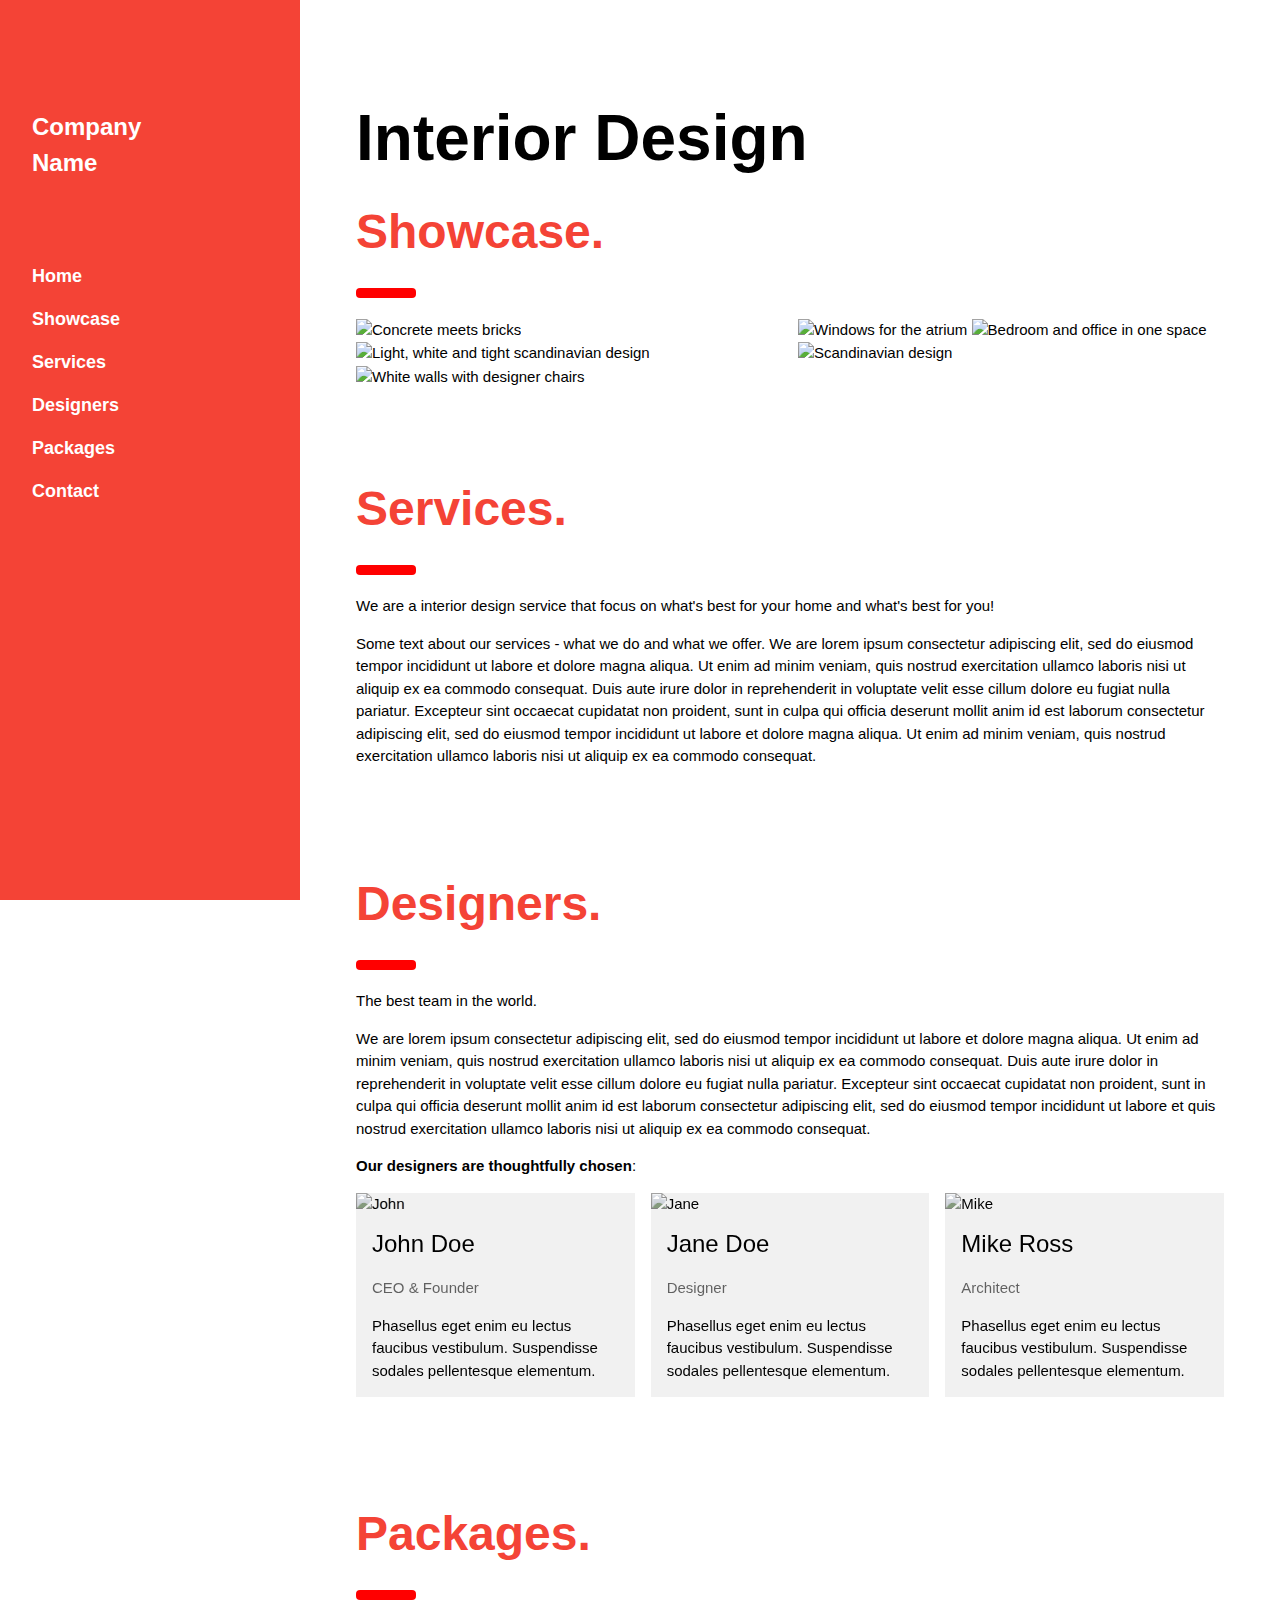
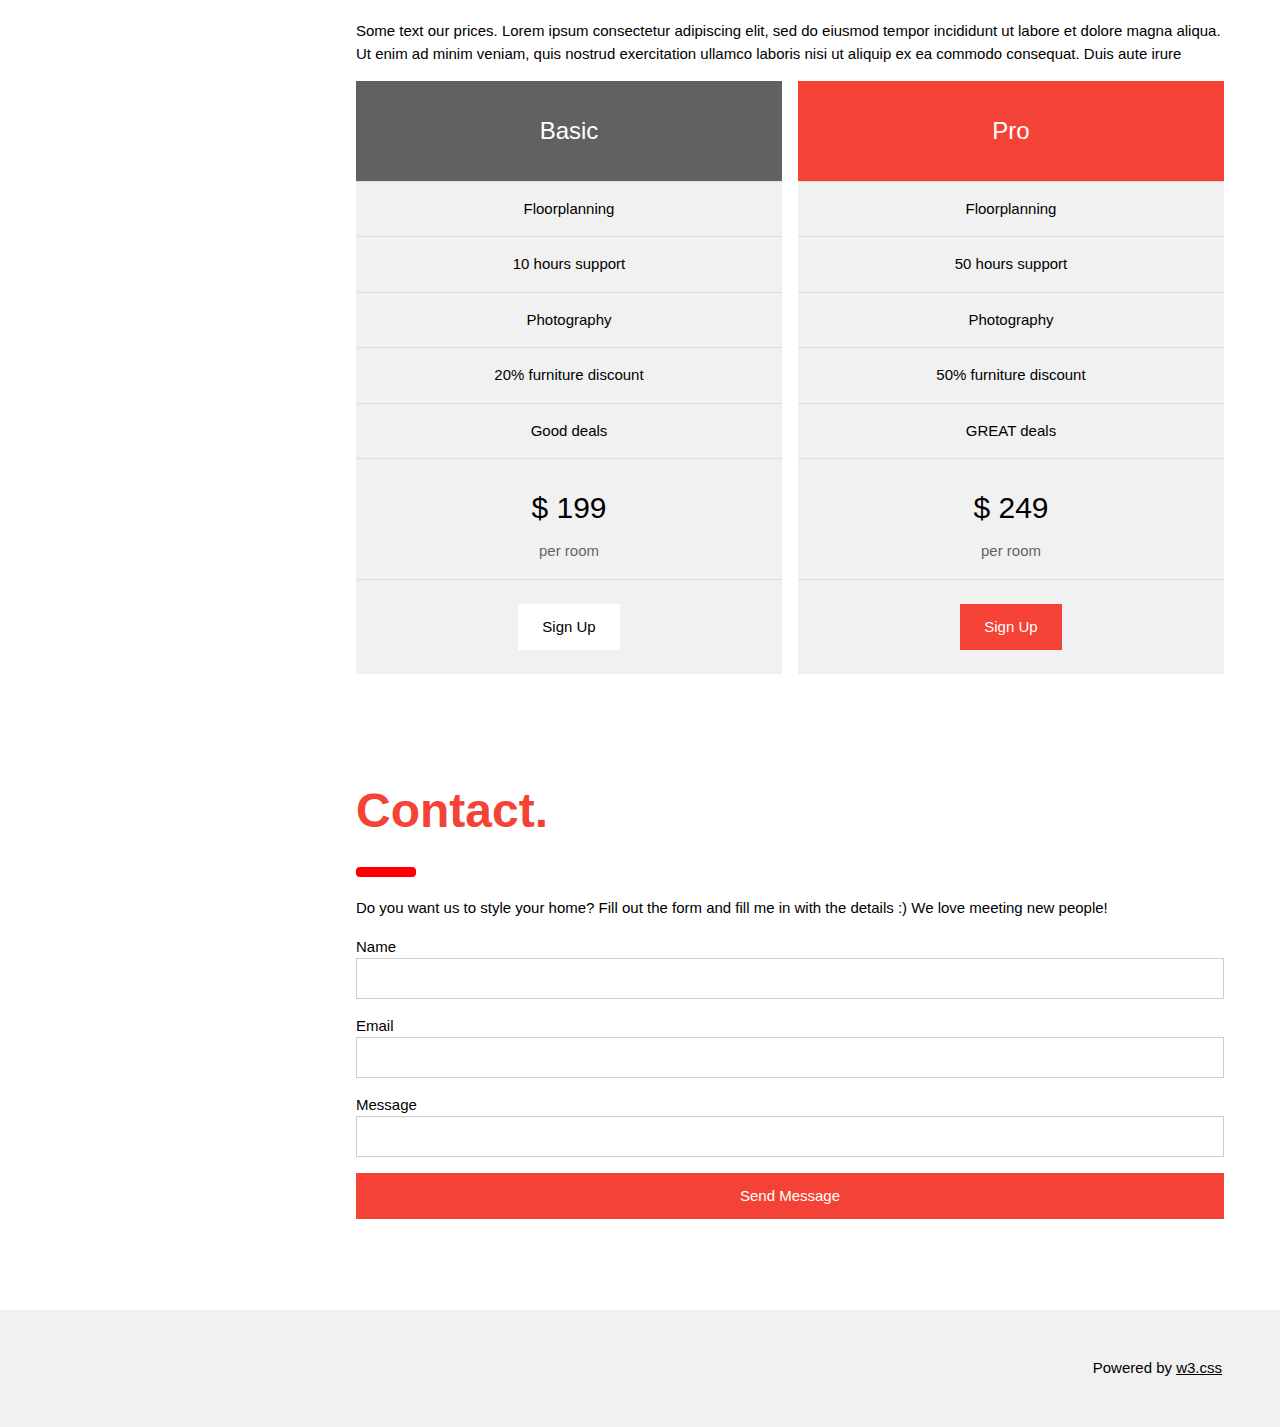
==== public_html/index.html @ fc944c45 "including images" ====
<!DOCTYPE html>
<html>
<title>W3.CSS Template</title>
<meta charset="UTF-8">
<meta name="viewport" content="width=device-width, initial-scale=1">
<link rel="stylesheet" href="https://www.w3schools.com/w3css/4/w3.css">
<link rel="stylesheet" href="https://fonts.googleapis.com/css?family=Poppins">
<link rel="stylesheet" href="styles/style.css">
<body>

<!-- Sidebar/menu -->
<nav class="w3-sidebar w3-red w3-collapse w3-top w3-large w3-padding" style="z-index:3;width:300px;font-weight:bold;" id="mySidebar"><br>
  <a href="javascript:void(0)" onclick="w3_close()" class="w3-button w3-hide-large w3-display-topleft" style="width:100%;font-size:22px">Close Menu</a>
  <div class="w3-container">
    <h3 class="w3-padding-64"><b>Company<br>Name</b></h3>
  </div>
  <div class="w3-bar-block">
    <a href="#" onclick="w3_close()" class="w3-bar-item w3-button w3-hover-white">Home</a> 
    <a href="#showcase" onclick="w3_close()" class="w3-bar-item w3-button w3-hover-white">Showcase</a> 
    <a href="#services" onclick="w3_close()" class="w3-bar-item w3-button w3-hover-white">Services</a> 
    <a href="#designers" onclick="w3_close()" class="w3-bar-item w3-button w3-hover-white">Designers</a> 
    <a href="#packages" onclick="w3_close()" class="w3-bar-item w3-button w3-hover-white">Packages</a> 
    <a href="#contact" onclick="w3_close()" class="w3-bar-item w3-button w3-hover-white">Contact</a>
  </div>
</nav>

<!-- Top menu on small screens -->
<header class="w3-container w3-top w3-hide-large w3-red w3-xlarge w3-padding">
  <a href="javascript:void(0)" class="w3-button w3-red w3-margin-right" onclick="w3_open()">☰</a>
  <span>Company Name</span>
</header>

<!-- Overlay effect when opening sidebar on small screens -->
<div class="w3-overlay w3-hide-large" onclick="w3_close()" style="cursor:pointer" title="close side menu" id="myOverlay"></div>

<!-- !PAGE CONTENT! -->
<div class="w3-main" style="margin-left:340px;margin-right:40px">

  <!-- Header -->
  <div class="w3-container" style="margin-top:80px" id="showcase">
    <h1 class="w3-jumbo"><b>Interior Design</b></h1>
    <h1 class="w3-xxxlarge w3-text-red"><b>Showcase.</b></h1>
    <hr style="width:50px;border:5px solid red" class="w3-round">
  </div>
  
  <!-- Photo grid (modal) -->
  <div class="w3-row-padding">
    <div class="w3-half">
      <img src="https://www.w3schools.com/w3images/kitchenconcrete.jpg" style="width:100%" onclick="onClick(this)" alt="Concrete meets bricks">
      <img src="https://www.w3schools.com/w3images/livingroom.jpg" style="width:100%" onclick="onClick(this)" alt="Light, white and tight scandinavian design">
      <img src="https://www.w3schools.com/w3images/diningroom.jpg" style="width:100%" onclick="onClick(this)" alt="White walls with designer chairs">
    </div>

    <div class="w3-half">
      <img src="https://www.w3schools.com/w3images/atrium.jpg" style="width:100%" onclick="onClick(this)" alt="Windows for the atrium">
      <img src="https://www.w3schools.com/w3images/bedroom.jpg" style="width:100%" onclick="onClick(this)" alt="Bedroom and office in one space">
      <img src="https://www.w3schools.com/w3images/livingroom2.jpg" style="width:100%" onclick="onClick(this)" alt="Scandinavian design">
    </div>
  </div>

  <!-- Modal for full size images on click-->
  <div id="modal01" class="w3-modal w3-black" style="padding-top:0" onclick="this.style.display='none'">
    <span class="w3-button w3-black w3-xxlarge w3-display-topright">×</span>
    <div class="w3-modal-content w3-animate-zoom w3-center w3-transparent w3-padding-64">
      <img id="img01" class="w3-image">
      <p id="caption"></p>
    </div>
  </div>

  <!-- Services -->
  <div class="w3-container" id="services" style="margin-top:75px">
    <h1 class="w3-xxxlarge w3-text-red"><b>Services.</b></h1>
    <hr style="width:50px;border:5px solid red" class="w3-round">
    <p>We are a interior design service that focus on what's best for your home and what's best for you!</p>
    <p>Some text about our services - what we do and what we offer. We are lorem ipsum consectetur adipiscing elit, sed do eiusmod tempor incididunt ut labore et dolore magna aliqua. Ut enim ad minim veniam, quis nostrud exercitation ullamco laboris nisi ut aliquip ex ea commodo consequat. Duis aute irure
    dolor in reprehenderit in voluptate velit esse cillum dolore eu fugiat nulla pariatur. Excepteur sint occaecat cupidatat non proident, sunt in culpa qui officia deserunt mollit anim id est laborum consectetur adipiscing elit, sed do eiusmod tempor
    incididunt ut labore et dolore magna aliqua. Ut enim ad minim veniam, quis nostrud exercitation ullamco laboris nisi ut aliquip ex ea commodo consequat.
    </p>
  </div>
  
  <!-- Designers -->
  <div class="w3-container" id="designers" style="margin-top:75px">
    <h1 class="w3-xxxlarge w3-text-red"><b>Designers.</b></h1>
    <hr style="width:50px;border:5px solid red" class="w3-round">
    <p>The best team in the world.</p>
    <p>We are lorem ipsum consectetur adipiscing elit, sed do eiusmod tempor incididunt ut labore et dolore magna aliqua. Ut enim ad minim veniam, quis nostrud exercitation ullamco laboris nisi ut aliquip ex ea commodo consequat. Duis aute irure
    dolor in reprehenderit in voluptate velit esse cillum dolore eu fugiat nulla pariatur. Excepteur sint occaecat cupidatat non proident, sunt in culpa qui officia deserunt mollit anim id est laborum consectetur adipiscing elit, sed do eiusmod tempor
    incididunt ut labore et quis nostrud exercitation ullamco laboris nisi ut aliquip ex ea commodo consequat.
    </p>
    <p><b>Our designers are thoughtfully chosen</b>:</p>
  </div>

  <!-- The Team -->
  <div class="w3-row-padding w3-grayscale">
    <div class="w3-col m4 w3-margin-bottom">
      <div class="w3-light-grey">
        <img src="https://www.w3schools.com/w3images/team2.jpg" alt="John" style="width:100%">
        <div class="w3-container">
          <h3>John Doe</h3>
          <p class="w3-opacity">CEO & Founder</p>
          <p>Phasellus eget enim eu lectus faucibus vestibulum. Suspendisse sodales pellentesque elementum.</p>
        </div>
      </div>
    </div>
    <div class="w3-col m4 w3-margin-bottom">
      <div class="w3-light-grey">
        <img src="https://www.w3schools.com/w3images/team1.jpg" alt="Jane" style="width:100%">
        <div class="w3-container">
          <h3>Jane Doe</h3>
          <p class="w3-opacity">Designer</p>
          <p>Phasellus eget enim eu lectus faucibus vestibulum. Suspendisse sodales pellentesque elementum.</p>
        </div>
      </div>
    </div>
    <div class="w3-col m4 w3-margin-bottom">
      <div class="w3-light-grey">
        <img src="https://www.w3schools.com/w3images/team3.jpg" alt="Mike" style="width:100%">
        <div class="w3-container">
          <h3>Mike Ross</h3>
          <p class="w3-opacity">Architect</p>
          <p>Phasellus eget enim eu lectus faucibus vestibulum. Suspendisse sodales pellentesque elementum.</p>
        </div>
      </div>
    </div>
  </div>

  <!-- Packages / Pricing Tables -->
  <div class="w3-container" id="packages" style="margin-top:75px">
    <h1 class="w3-xxxlarge w3-text-red"><b>Packages.</b></h1>
    <hr style="width:50px;border:5px solid red" class="w3-round">
    <p>Some text our prices. Lorem ipsum consectetur adipiscing elit, sed do eiusmod tempor incididunt ut labore et dolore magna aliqua. Ut enim ad minim veniam, quis nostrud exercitation ullamco laboris nisi ut aliquip ex ea commodo consequat. Duis aute irure</p>
  </div>

  <div class="w3-row-padding">
    <div class="w3-half w3-margin-bottom">
      <ul class="w3-ul w3-light-grey w3-center">
        <li class="w3-dark-grey w3-xlarge w3-padding-32">Basic</li>
        <li class="w3-padding-16">Floorplanning</li>
        <li class="w3-padding-16">10 hours support</li>
        <li class="w3-padding-16">Photography</li>
        <li class="w3-padding-16">20% furniture discount</li>
        <li class="w3-padding-16">Good deals</li>
        <li class="w3-padding-16">
          <h2>$ 199</h2>
          <span class="w3-opacity">per room</span>
        </li>
        <li class="w3-light-grey w3-padding-24">
          <button class="w3-button w3-white w3-padding-large w3-hover-black">Sign Up</button>
        </li>
      </ul>
    </div>
        
    <div class="w3-half">
      <ul class="w3-ul w3-light-grey w3-center">
        <li class="w3-red w3-xlarge w3-padding-32">Pro</li>
        <li class="w3-padding-16">Floorplanning</li>
        <li class="w3-padding-16">50 hours support</li>
        <li class="w3-padding-16">Photography</li>
        <li class="w3-padding-16">50% furniture discount</li>
        <li class="w3-padding-16">GREAT deals</li>
        <li class="w3-padding-16">
          <h2>$ 249</h2>
          <span class="w3-opacity">per room</span>
        </li>
        <li class="w3-light-grey w3-padding-24">
          <button class="w3-button w3-red w3-padding-large w3-hover-black">Sign Up</button>
        </li>
      </ul>
    </div>
  </div>
  
  <!-- Contact -->
  <div class="w3-container" id="contact" style="margin-top:75px">
    <h1 class="w3-xxxlarge w3-text-red"><b>Contact.</b></h1>
    <hr style="width:50px;border:5px solid red" class="w3-round">
    <p>Do you want us to style your home? Fill out the form and fill me in with the details :) We love meeting new people!</p>
    <form action="/action_page.php" target="_blank">
      <div class="w3-section">
        <label>Name</label>
        <input class="w3-input w3-border" type="text" name="Name" required>
      </div>
      <div class="w3-section">
        <label>Email</label>
        <input class="w3-input w3-border" type="text" name="Email" required>
      </div>
      <div class="w3-section">
        <label>Message</label>
        <input class="w3-input w3-border" type="text" name="Message" required>
      </div>
      <button type="submit" class="w3-button w3-block w3-padding-large w3-red w3-margin-bottom">Send Message</button>
    </form>  
  </div>

<!-- End page content -->
</div>

<!-- W3.CSS Container -->
<div class="w3-light-grey w3-container w3-padding-32" style="margin-top:75px;padding-right:58px"><p class="w3-right">Powered by <a href="https://www.w3schools.com/w3css/default.asp" title="W3.CSS" target="_blank" class="w3-hover-opacity">w3.css</a></p></div>

<script src="scripts/main.js" type="javascript"/>

</body>
</html>
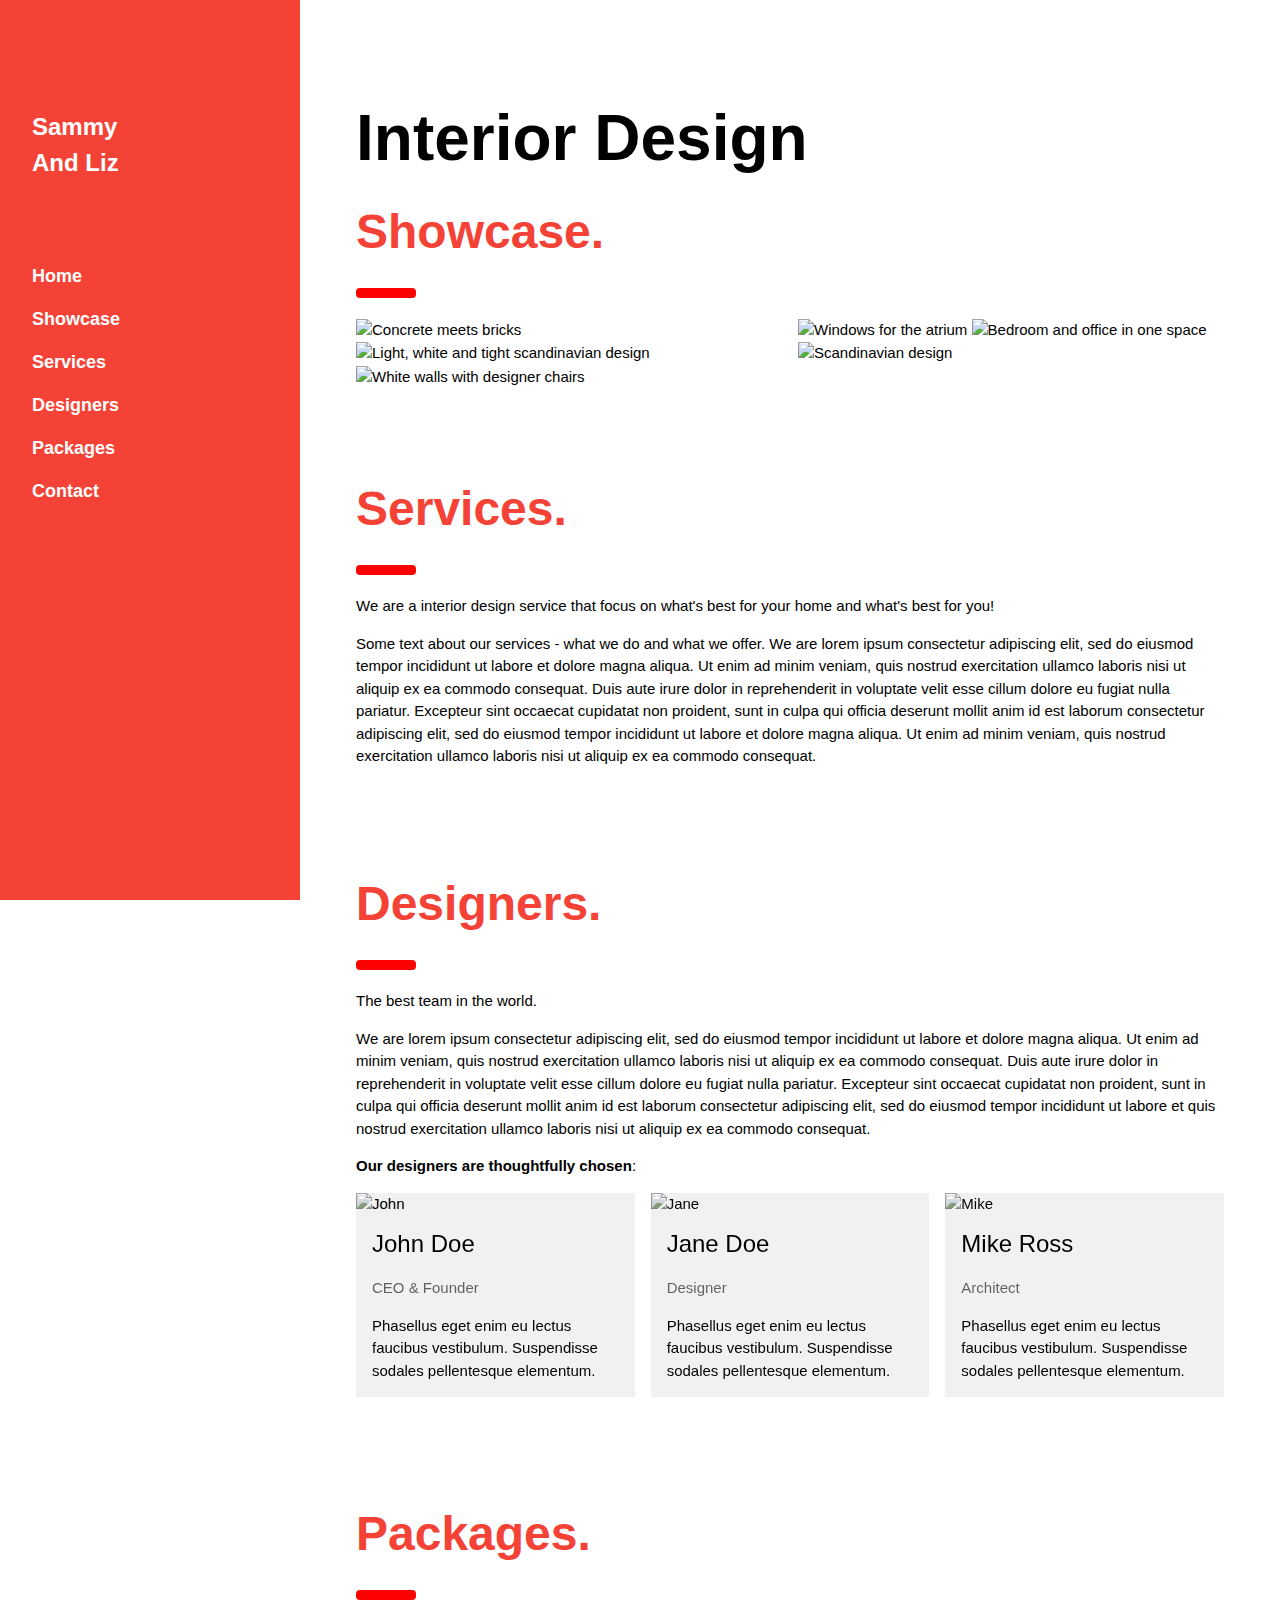
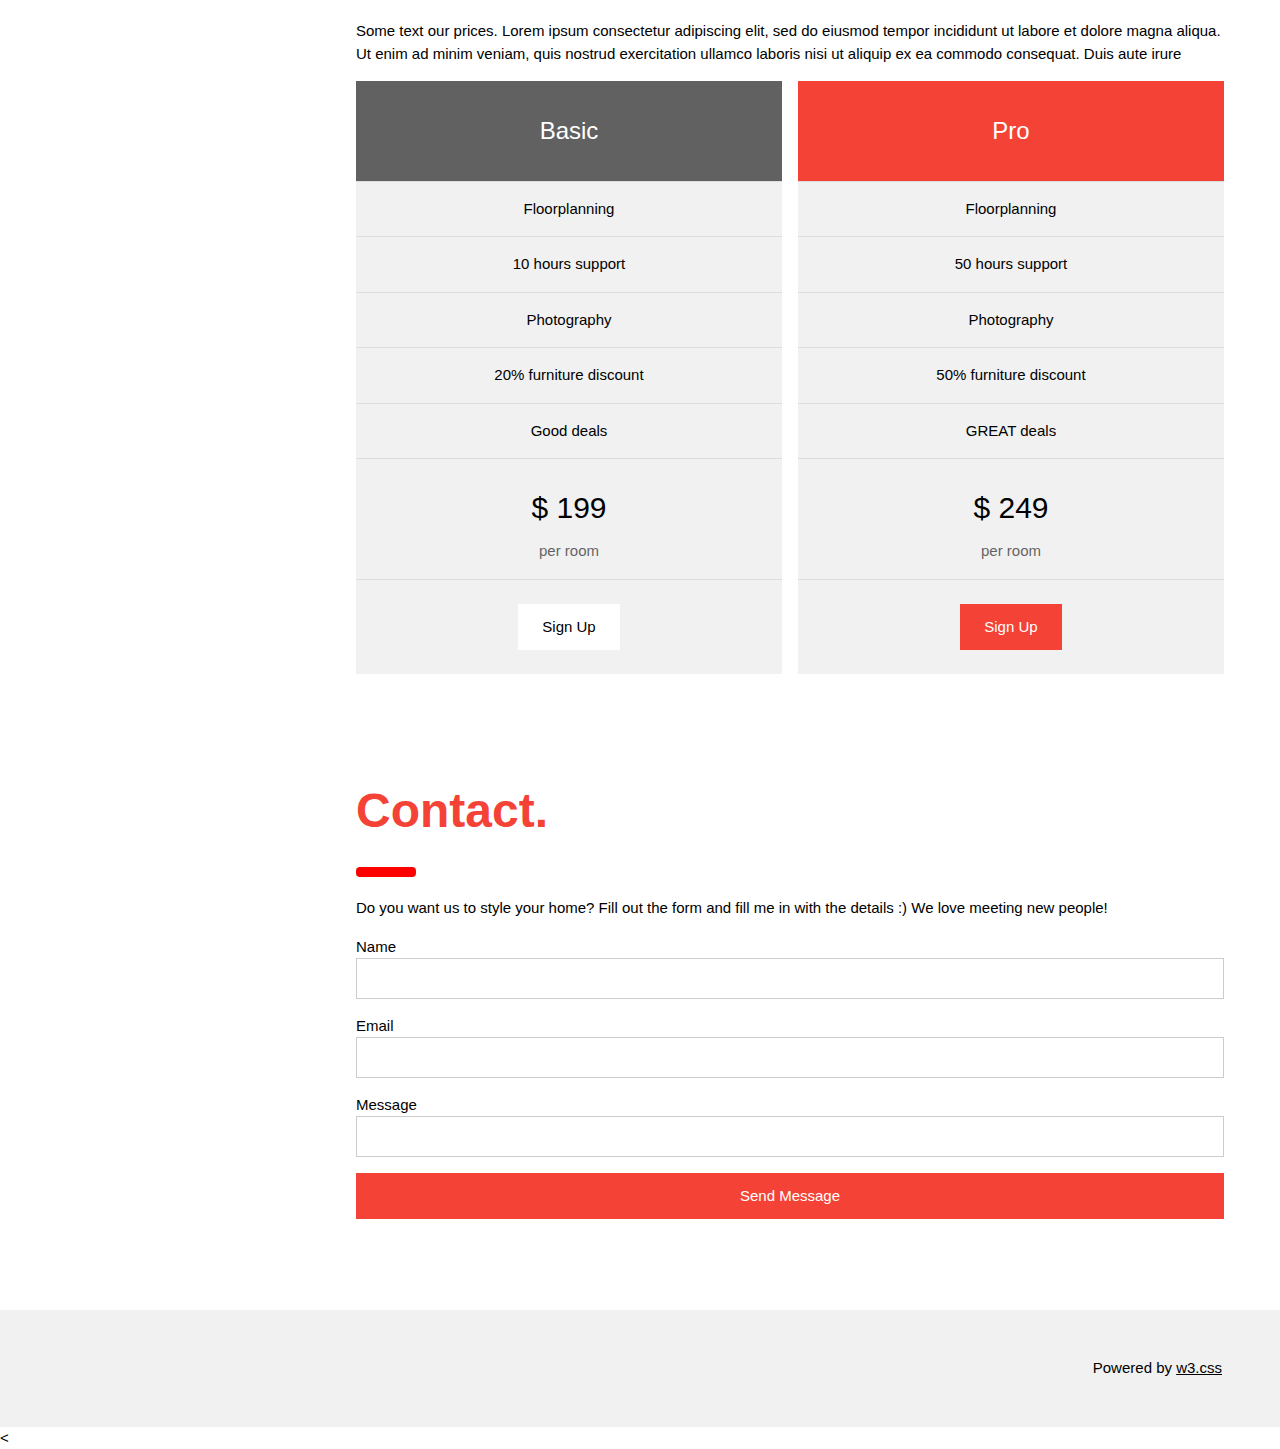
==== commit c281378a: "changed title to 'sammy and liz's website" ====
--- a/public_html/index.html
+++ b/public_html/index.html
@@ -12,7 +12,7 @@
 <nav class="w3-sidebar w3-red w3-collapse w3-top w3-large w3-padding" style="z-index:3;width:300px;font-weight:bold;" id="mySidebar"><br>
   <a href="javascript:void(0)" onclick="w3_close()" class="w3-button w3-hide-large w3-display-topleft" style="width:100%;font-size:22px">Close Menu</a>
   <div class="w3-container">
-    <h3 class="w3-padding-64"><b>Company<br>Name</b></h3>
+    <h3 class="w3-padding-64"><b>Sammy<br>And Liz</b></h3>
   </div>
   <div class="w3-bar-block">
     <a href="#" onclick="w3_close()" class="w3-bar-item w3-button w3-hover-white">Home</a> 
@@ -197,7 +197,7 @@
 <!-- W3.CSS Container -->
 <div class="w3-light-grey w3-container w3-padding-32" style="margin-top:75px;padding-right:58px"><p class="w3-right">Powered by <a href="https://www.w3schools.com/w3css/default.asp" title="W3.CSS" target="_blank" class="w3-hover-opacity">w3.css</a></p></div>
 
-<script src="scripts/main.js" type="javascript"/>
+<<script src="scripts/main.js"></script>
 
 </body>
 </html>
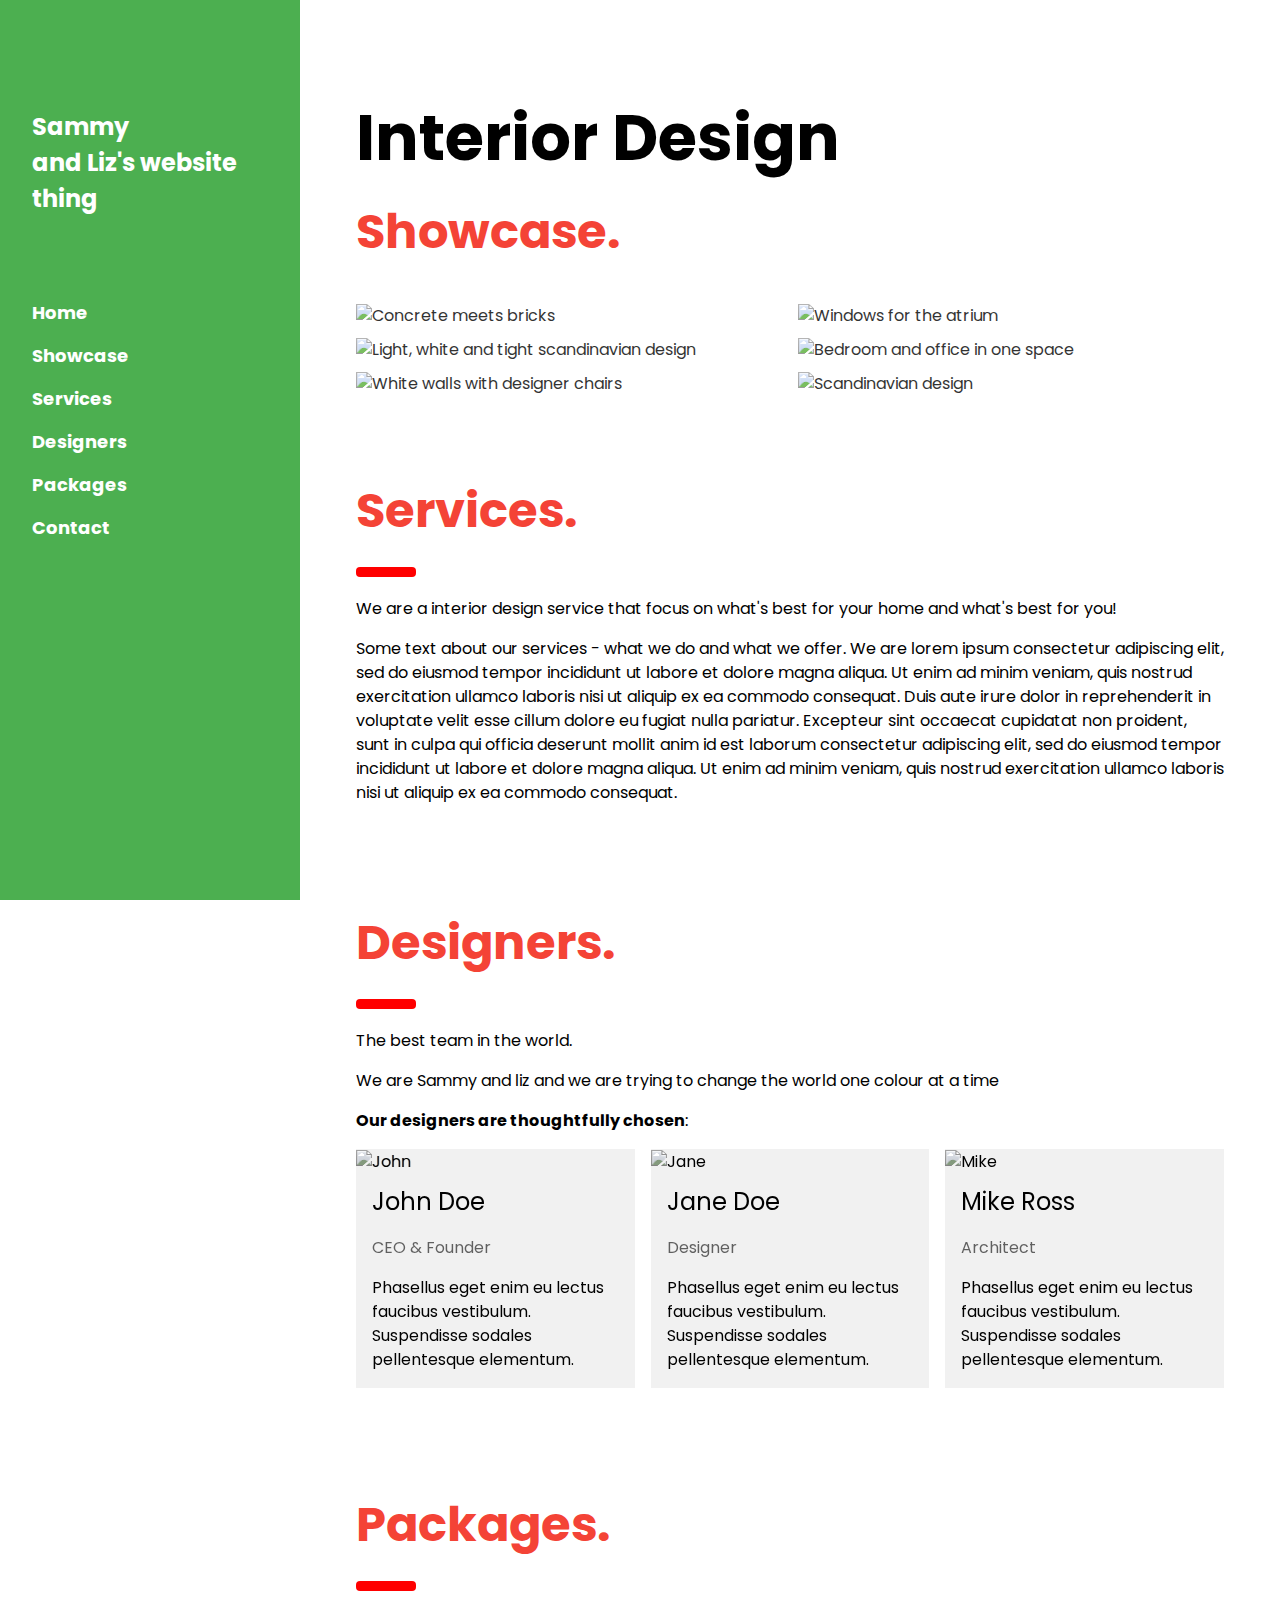
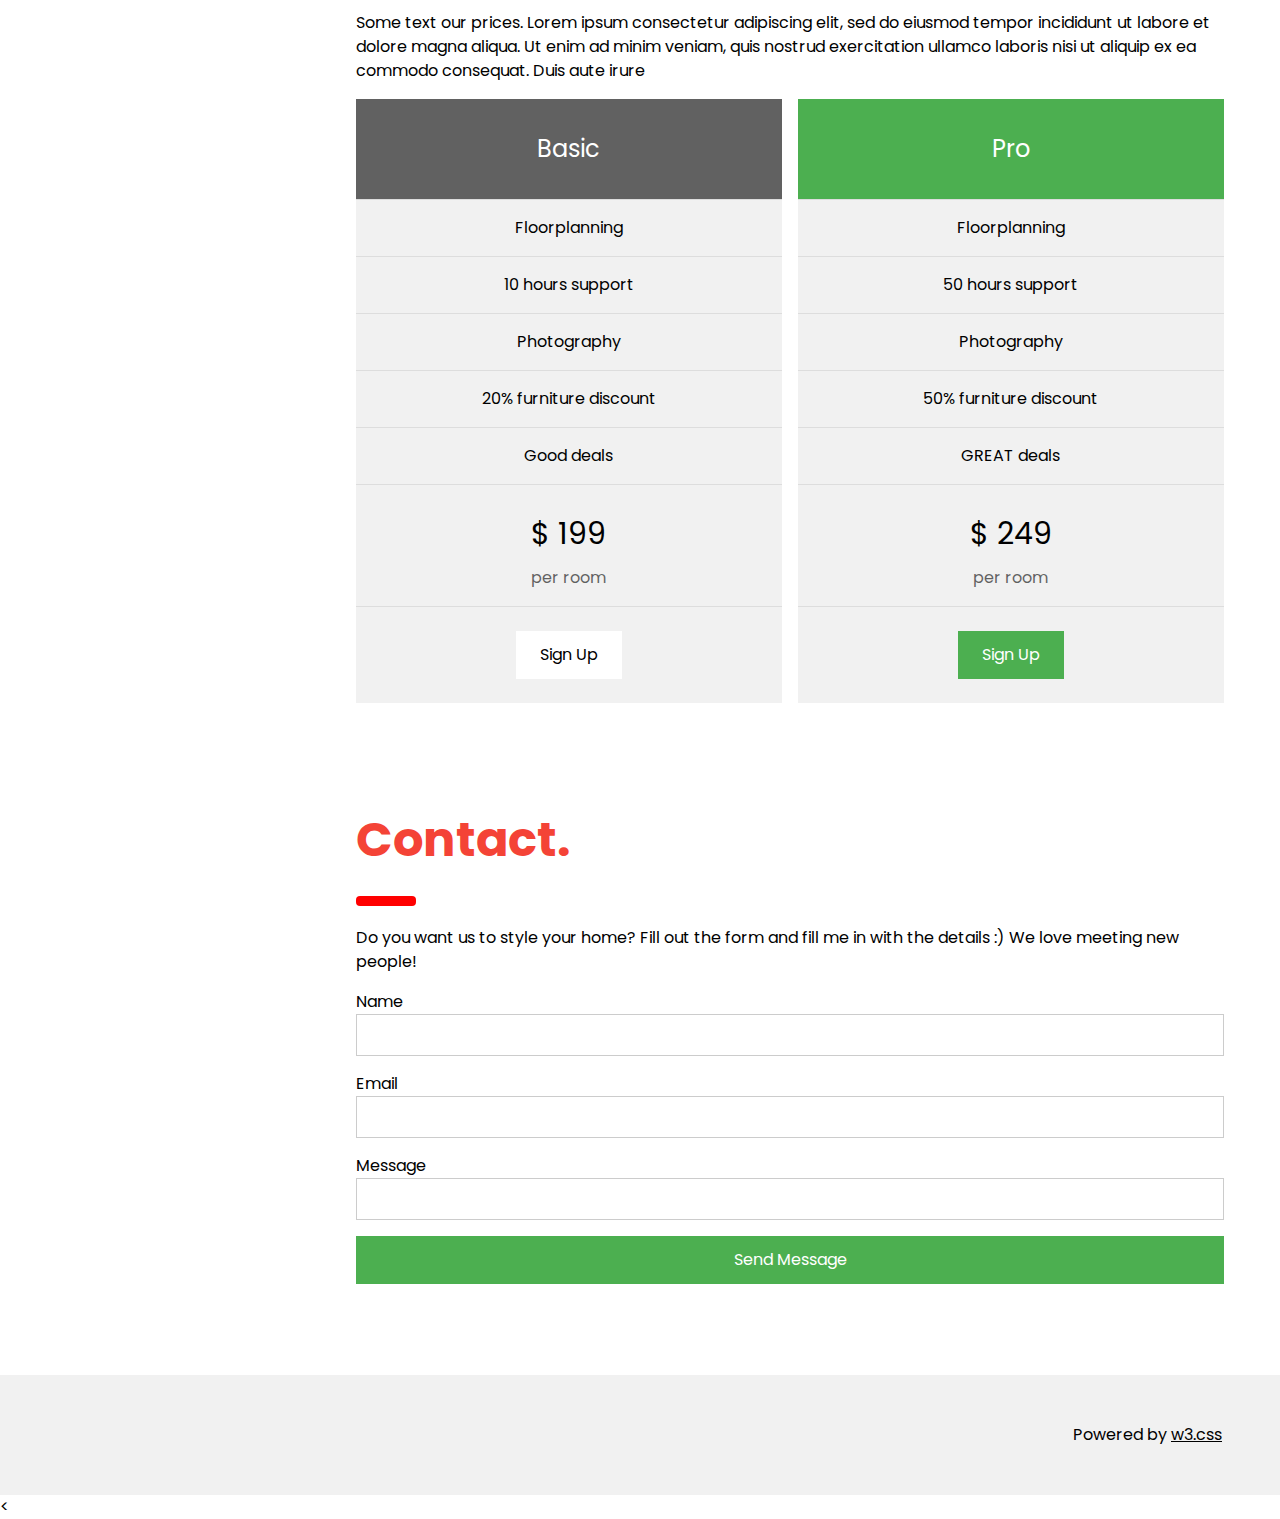
==== commit 0dda7f76: "try one more time" ====
--- a/public_html/index.html
+++ b/public_html/index.html
@@ -9,10 +9,10 @@
 <body>
 
 <!-- Sidebar/menu -->
-<nav class="w3-sidebar w3-red w3-collapse w3-top w3-large w3-padding" style="z-index:3;width:300px;font-weight:bold;" id="mySidebar"><br>
+<nav class="w3-sidebar w3-green w3-collapse w3-top w3-large w3-padding" style="z-index:3;width:300px;font-weight:bold;" id="mySidebar"><br>
   <a href="javascript:void(0)" onclick="w3_close()" class="w3-button w3-hide-large w3-display-topleft" style="width:100%;font-size:22px">Close Menu</a>
   <div class="w3-container">
-    <h3 class="w3-padding-64"><b>Sammy<br>And Liz</b></h3>
+    <h3 class="w3-padding-64"><b>Sammy<br>and Liz's website thing</b></h3>
   </div>
   <div class="w3-bar-block">
     <a href="#" onclick="w3_close()" class="w3-bar-item w3-button w3-hover-white">Home</a> 
@@ -25,9 +25,9 @@
 </nav>
 
 <!-- Top menu on small screens -->
-<header class="w3-container w3-top w3-hide-large w3-red w3-xlarge w3-padding">
-  <a href="javascript:void(0)" class="w3-button w3-red w3-margin-right" onclick="w3_open()">☰</a>
-  <span>Company Name</span>
+<header class="w3-container w3-top w3-hide-large w3-green w3-xlarge w3-padding">
+  <a href="javascript:void(0)" class="w3-button w3-green w3-margin-right" onclick="w3_open()">☰</a>
+  <span>Sammy and Liz's Website thing</span>
 </header>
 
 <!-- Overlay effect when opening sidebar on small screens -->
@@ -40,7 +40,7 @@
   <div class="w3-container" style="margin-top:80px" id="showcase">
     <h1 class="w3-jumbo"><b>Interior Design</b></h1>
     <h1 class="w3-xxxlarge w3-text-red"><b>Showcase.</b></h1>
-    <hr style="width:50px;border:5px solid red" class="w3-round">
+    <hr style="width:50px;border:5px" class="w3-round">
   </div>
   
   <!-- Photo grid (modal) -->
@@ -83,9 +83,7 @@
     <h1 class="w3-xxxlarge w3-text-red"><b>Designers.</b></h1>
     <hr style="width:50px;border:5px solid red" class="w3-round">
     <p>The best team in the world.</p>
-    <p>We are lorem ipsum consectetur adipiscing elit, sed do eiusmod tempor incididunt ut labore et dolore magna aliqua. Ut enim ad minim veniam, quis nostrud exercitation ullamco laboris nisi ut aliquip ex ea commodo consequat. Duis aute irure
-    dolor in reprehenderit in voluptate velit esse cillum dolore eu fugiat nulla pariatur. Excepteur sint occaecat cupidatat non proident, sunt in culpa qui officia deserunt mollit anim id est laborum consectetur adipiscing elit, sed do eiusmod tempor
-    incididunt ut labore et quis nostrud exercitation ullamco laboris nisi ut aliquip ex ea commodo consequat.
+    <p>We are Sammy and liz and we are trying to change the world one colour at a time
     </p>
     <p><b>Our designers are thoughtfully chosen</b>:</p>
   </div>
@@ -152,7 +150,7 @@
         
     <div class="w3-half">
       <ul class="w3-ul w3-light-grey w3-center">
-        <li class="w3-red w3-xlarge w3-padding-32">Pro</li>
+        <li class="w3-green w3-xlarge w3-padding-32">Pro</li>
         <li class="w3-padding-16">Floorplanning</li>
         <li class="w3-padding-16">50 hours support</li>
         <li class="w3-padding-16">Photography</li>
@@ -163,7 +161,7 @@
           <span class="w3-opacity">per room</span>
         </li>
         <li class="w3-light-grey w3-padding-24">
-          <button class="w3-button w3-red w3-padding-large w3-hover-black">Sign Up</button>
+          <button class="w3-button w3-green w3-padding-large w3-hover-black">Sign Up</button>
         </li>
       </ul>
     </div>
@@ -187,7 +185,7 @@
         <label>Message</label>
         <input class="w3-input w3-border" type="text" name="Message" required>
       </div>
-      <button type="submit" class="w3-button w3-block w3-padding-large w3-red w3-margin-bottom">Send Message</button>
+      <button type="submit" class="w3-button w3-block w3-padding-large w3-green w3-margin-bottom">Send Message</button>
     </form>  
   </div>
 
--- a/public_html/styles/style.css
+++ b/public_html/styles/style.css
@@ -0,0 +1,25 @@
+body,h1,h2,h3,h4,h5 
+{
+    font-family: "Poppins", sans-serif;
+}
+
+body 
+{
+    font-size:16px;
+}
+
+.w3-half img
+{
+    margin-bottom:-6px;
+    margin-top:16px;
+    opacity:0.8;
+    cursor:pointer;
+}
+
+.w3-half img:hover
+{
+    opacity:1;
+}
+.w3-green{
+background-color:#166f32;
+}
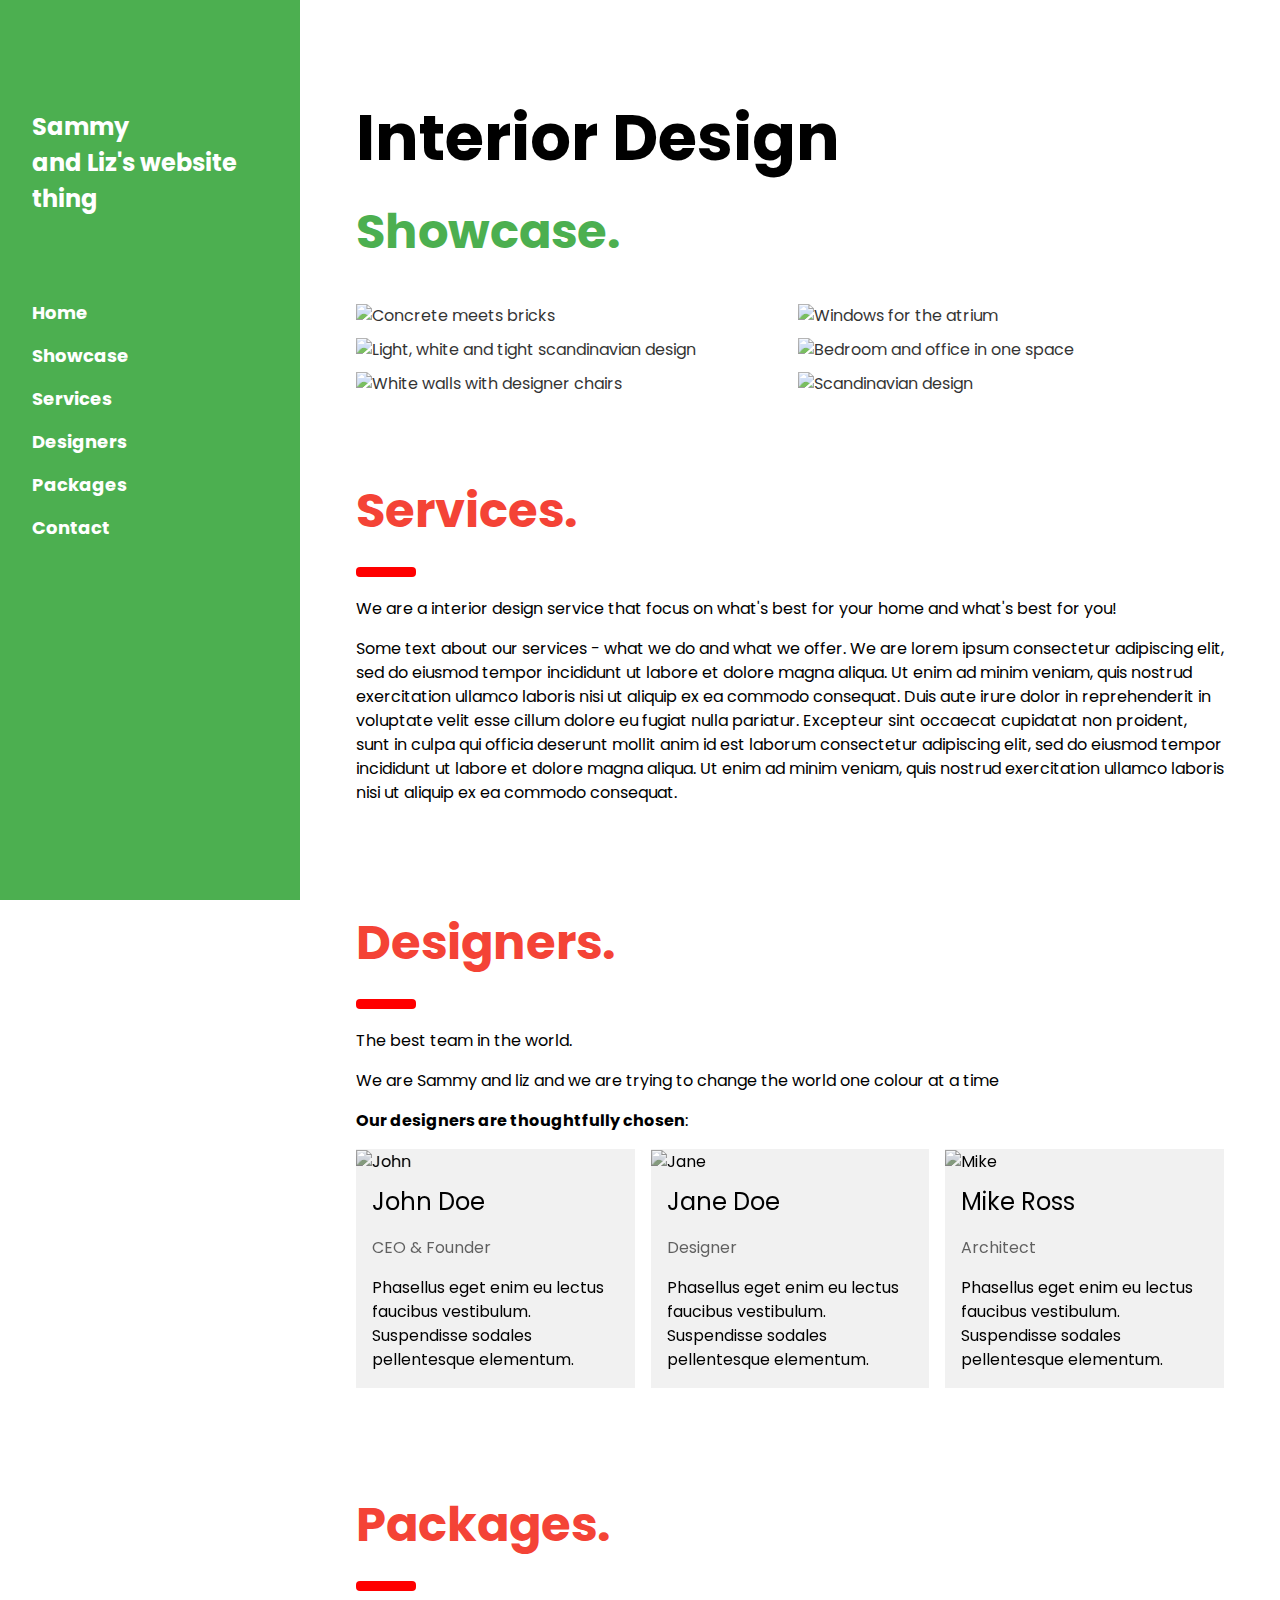
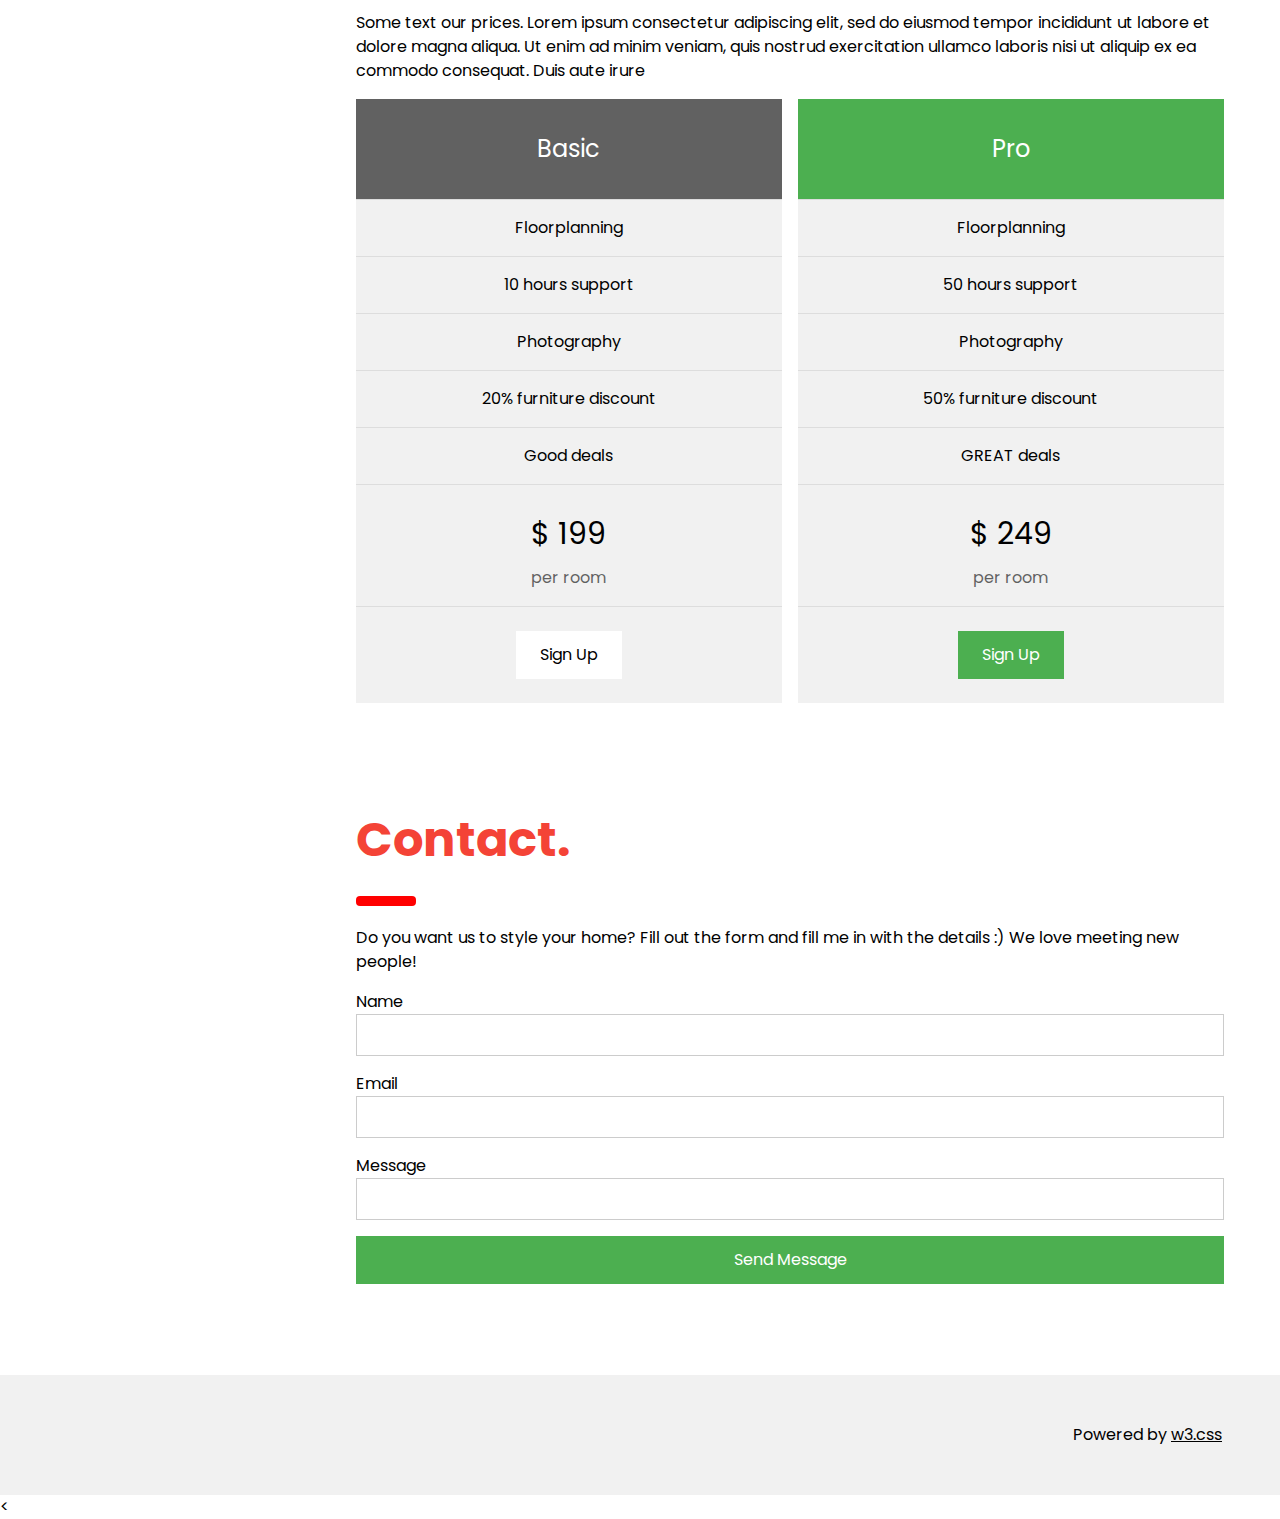
==== commit fc205b61: "Update index.html" ====
--- a/public_html/index.html
+++ b/public_html/index.html
@@ -39,7 +39,7 @@
   <!-- Header -->
   <div class="w3-container" style="margin-top:80px" id="showcase">
     <h1 class="w3-jumbo"><b>Interior Design</b></h1>
-    <h1 class="w3-xxxlarge w3-text-red"><b>Showcase.</b></h1>
+    <h1 class="w3-xxxlarge w3-text-green"><b>Showcase.</b></h1>
     <hr style="width:50px;border:5px" class="w3-round">
   </div>
   
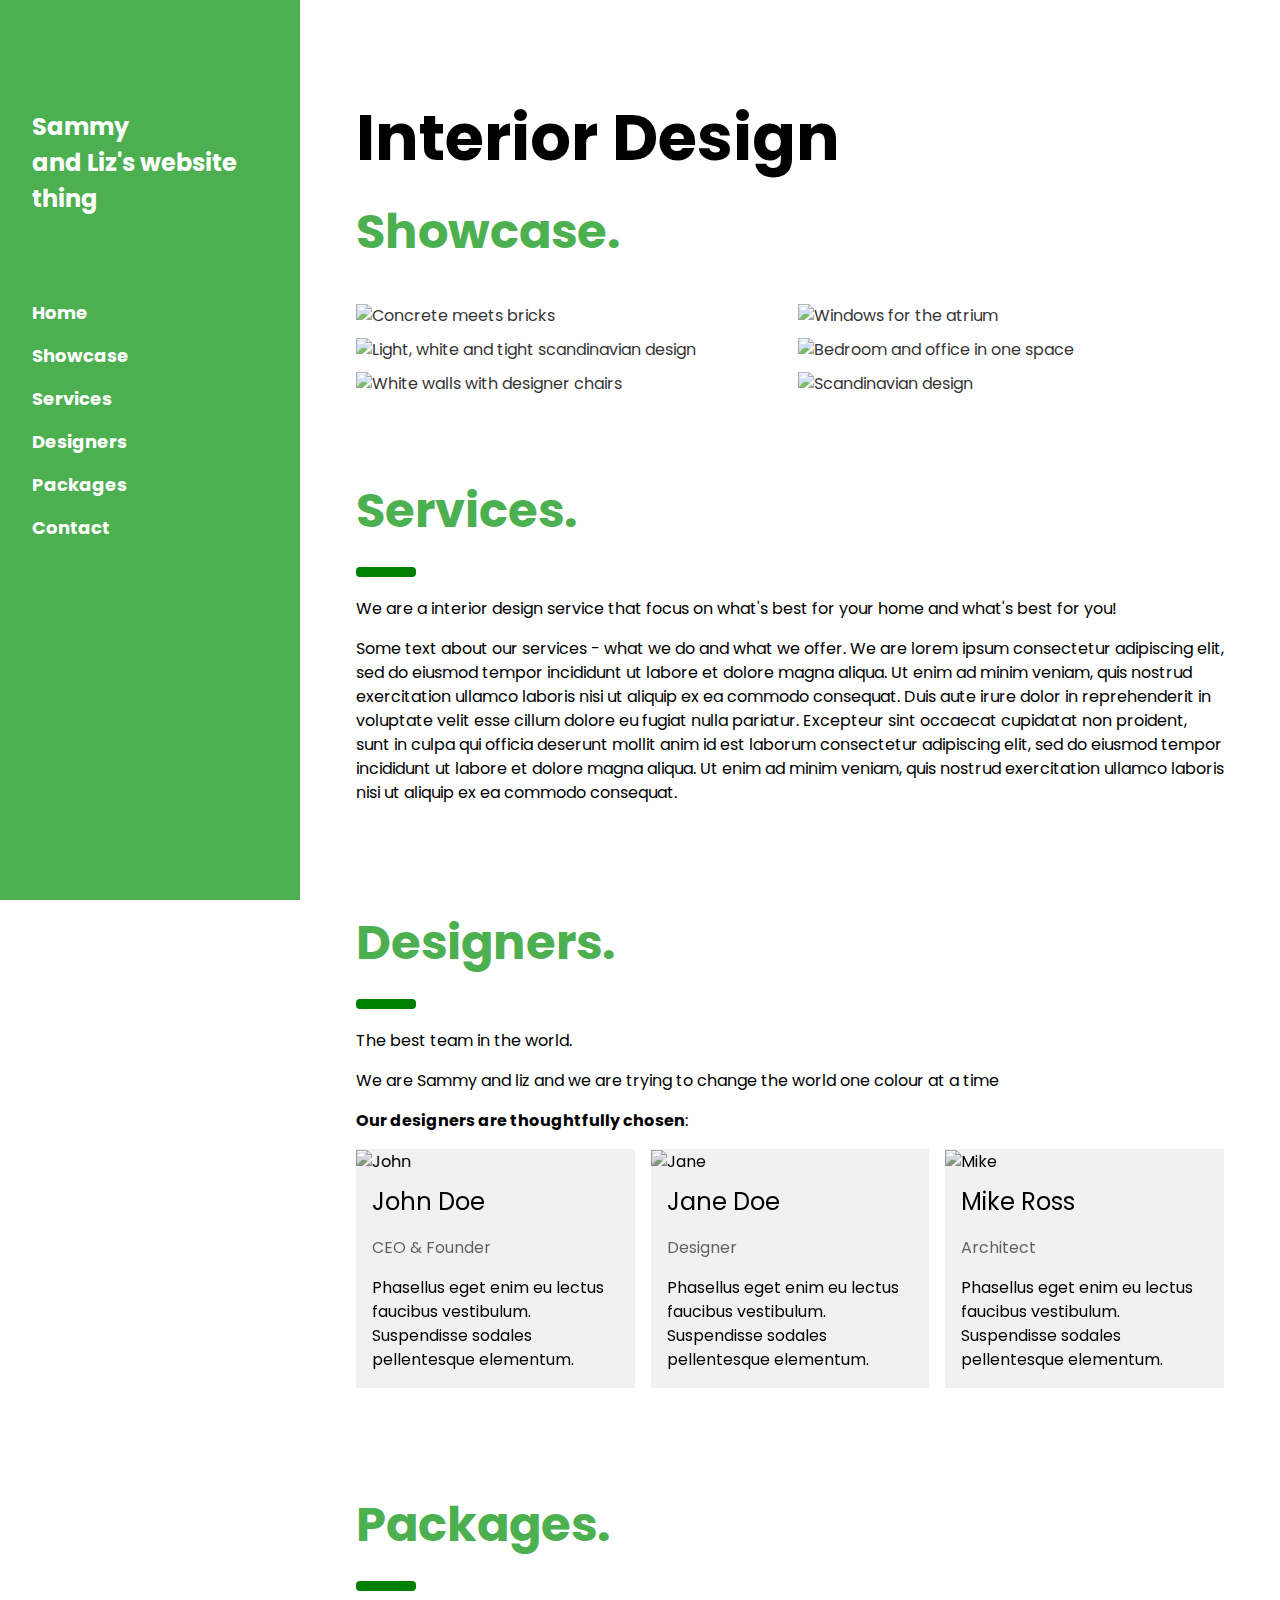
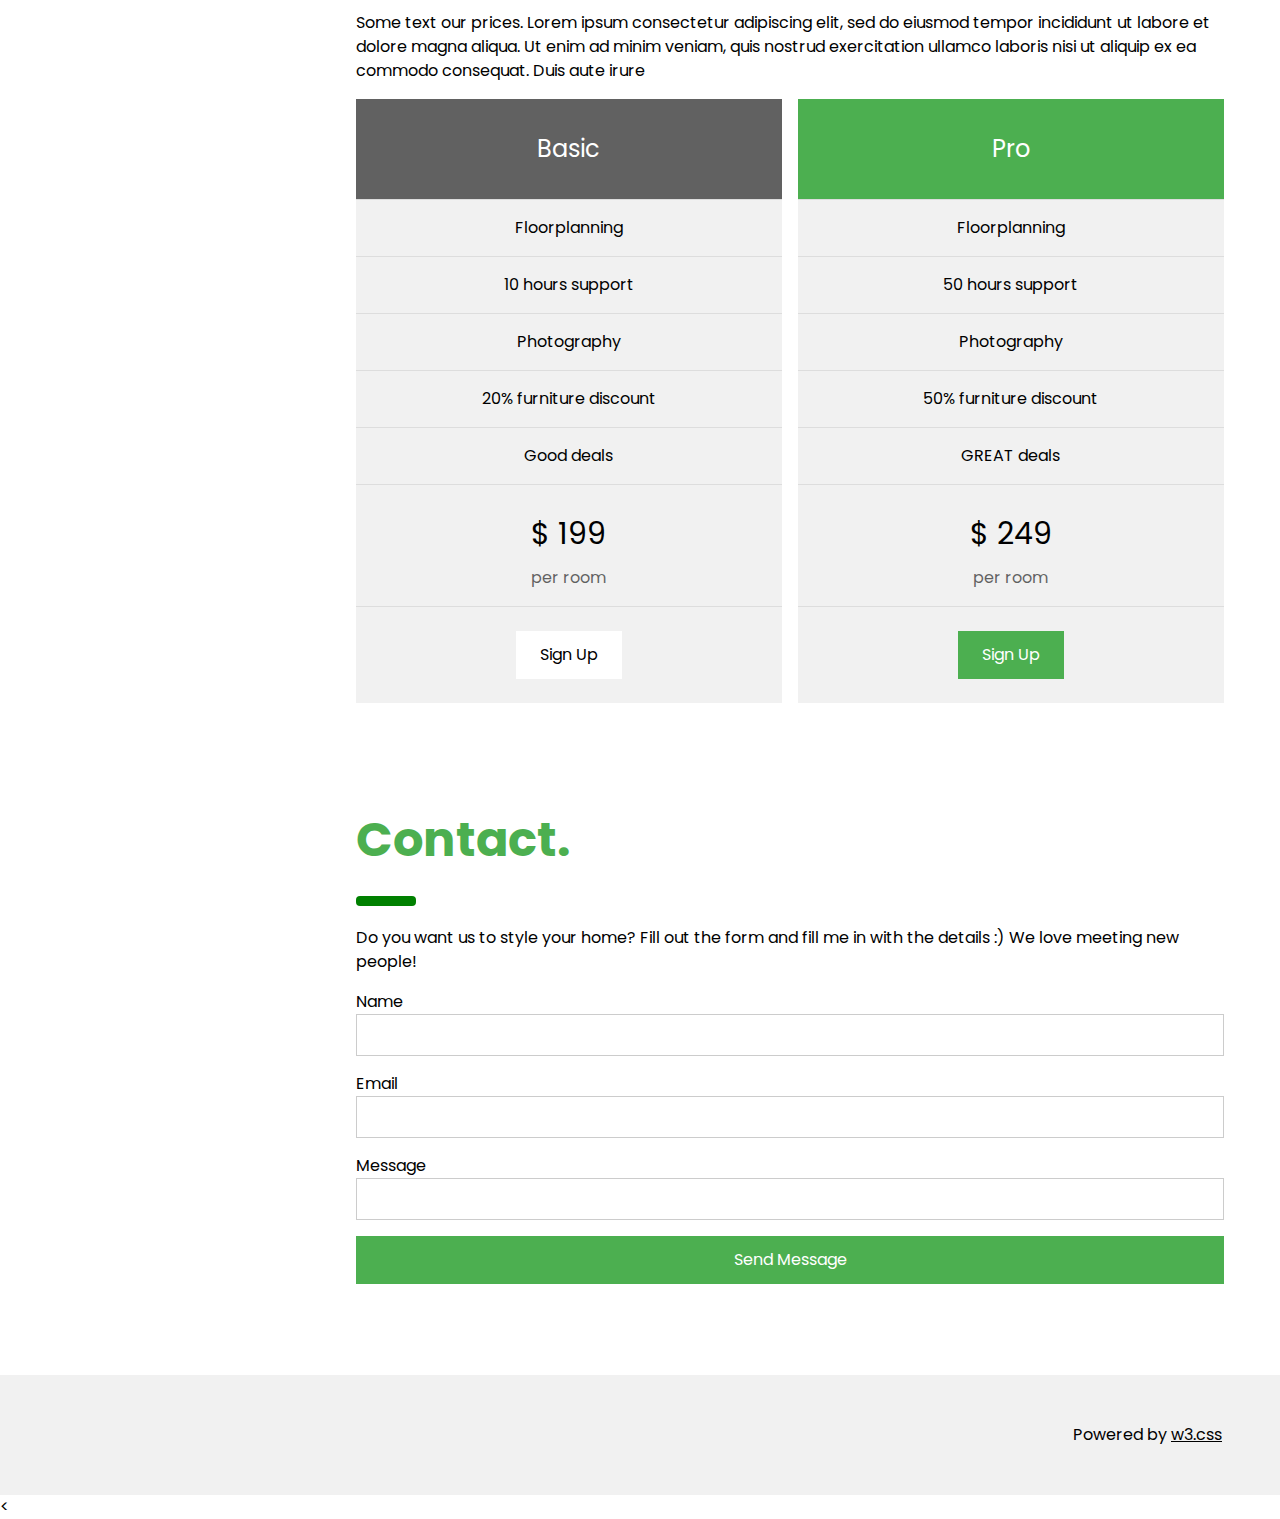
==== commit 09b37bc6: "Update index.html" ====
--- a/public_html/index.html
+++ b/public_html/index.html
@@ -69,8 +69,8 @@
 
   <!-- Services -->
   <div class="w3-container" id="services" style="margin-top:75px">
-    <h1 class="w3-xxxlarge w3-text-red"><b>Services.</b></h1>
-    <hr style="width:50px;border:5px solid red" class="w3-round">
+    <h1 class="w3-xxxlarge w3-text-green"><b>Services.</b></h1>
+    <hr style="width:50px;border:5px solid green" class="w3-round">
     <p>We are a interior design service that focus on what's best for your home and what's best for you!</p>
     <p>Some text about our services - what we do and what we offer. We are lorem ipsum consectetur adipiscing elit, sed do eiusmod tempor incididunt ut labore et dolore magna aliqua. Ut enim ad minim veniam, quis nostrud exercitation ullamco laboris nisi ut aliquip ex ea commodo consequat. Duis aute irure
     dolor in reprehenderit in voluptate velit esse cillum dolore eu fugiat nulla pariatur. Excepteur sint occaecat cupidatat non proident, sunt in culpa qui officia deserunt mollit anim id est laborum consectetur adipiscing elit, sed do eiusmod tempor
@@ -80,8 +80,8 @@
   
   <!-- Designers -->
   <div class="w3-container" id="designers" style="margin-top:75px">
-    <h1 class="w3-xxxlarge w3-text-red"><b>Designers.</b></h1>
-    <hr style="width:50px;border:5px solid red" class="w3-round">
+    <h1 class="w3-xxxlarge w3-text-green"><b>Designers.</b></h1>
+    <hr style="width:50px;border:5px solid green" class="w3-round">
     <p>The best team in the world.</p>
     <p>We are Sammy and liz and we are trying to change the world one colour at a time
     </p>
@@ -124,8 +124,8 @@
 
   <!-- Packages / Pricing Tables -->
   <div class="w3-container" id="packages" style="margin-top:75px">
-    <h1 class="w3-xxxlarge w3-text-red"><b>Packages.</b></h1>
-    <hr style="width:50px;border:5px solid red" class="w3-round">
+    <h1 class="w3-xxxlarge w3-text-green"><b>Packages.</b></h1>
+    <hr style="width:50px;border:5px solid green" class="w3-round">
     <p>Some text our prices. Lorem ipsum consectetur adipiscing elit, sed do eiusmod tempor incididunt ut labore et dolore magna aliqua. Ut enim ad minim veniam, quis nostrud exercitation ullamco laboris nisi ut aliquip ex ea commodo consequat. Duis aute irure</p>
   </div>
 
@@ -169,8 +169,8 @@
   
   <!-- Contact -->
   <div class="w3-container" id="contact" style="margin-top:75px">
-    <h1 class="w3-xxxlarge w3-text-red"><b>Contact.</b></h1>
-    <hr style="width:50px;border:5px solid red" class="w3-round">
+    <h1 class="w3-xxxlarge w3-text-green"><b>Contact.</b></h1>
+    <hr style="width:50px;border:5px solid green" class="w3-round">
     <p>Do you want us to style your home? Fill out the form and fill me in with the details :) We love meeting new people!</p>
     <form action="/action_page.php" target="_blank">
       <div class="w3-section">
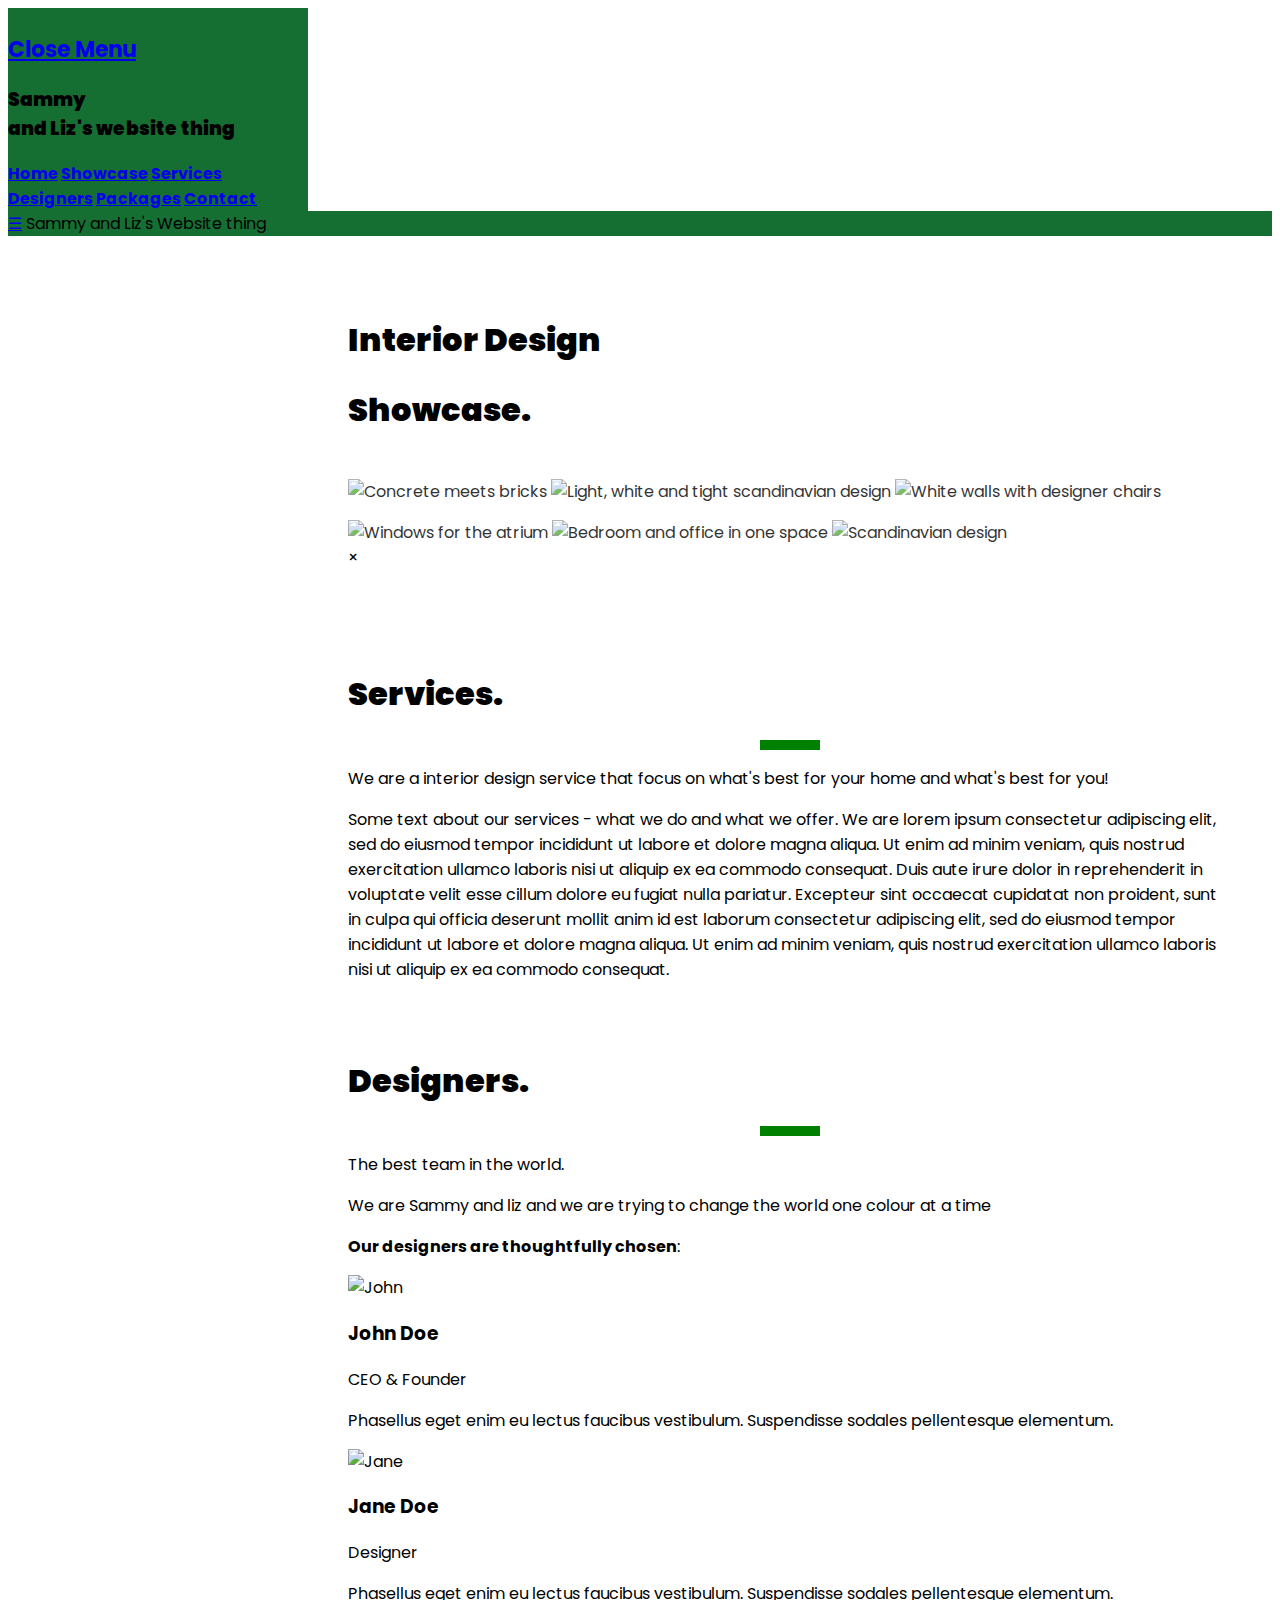
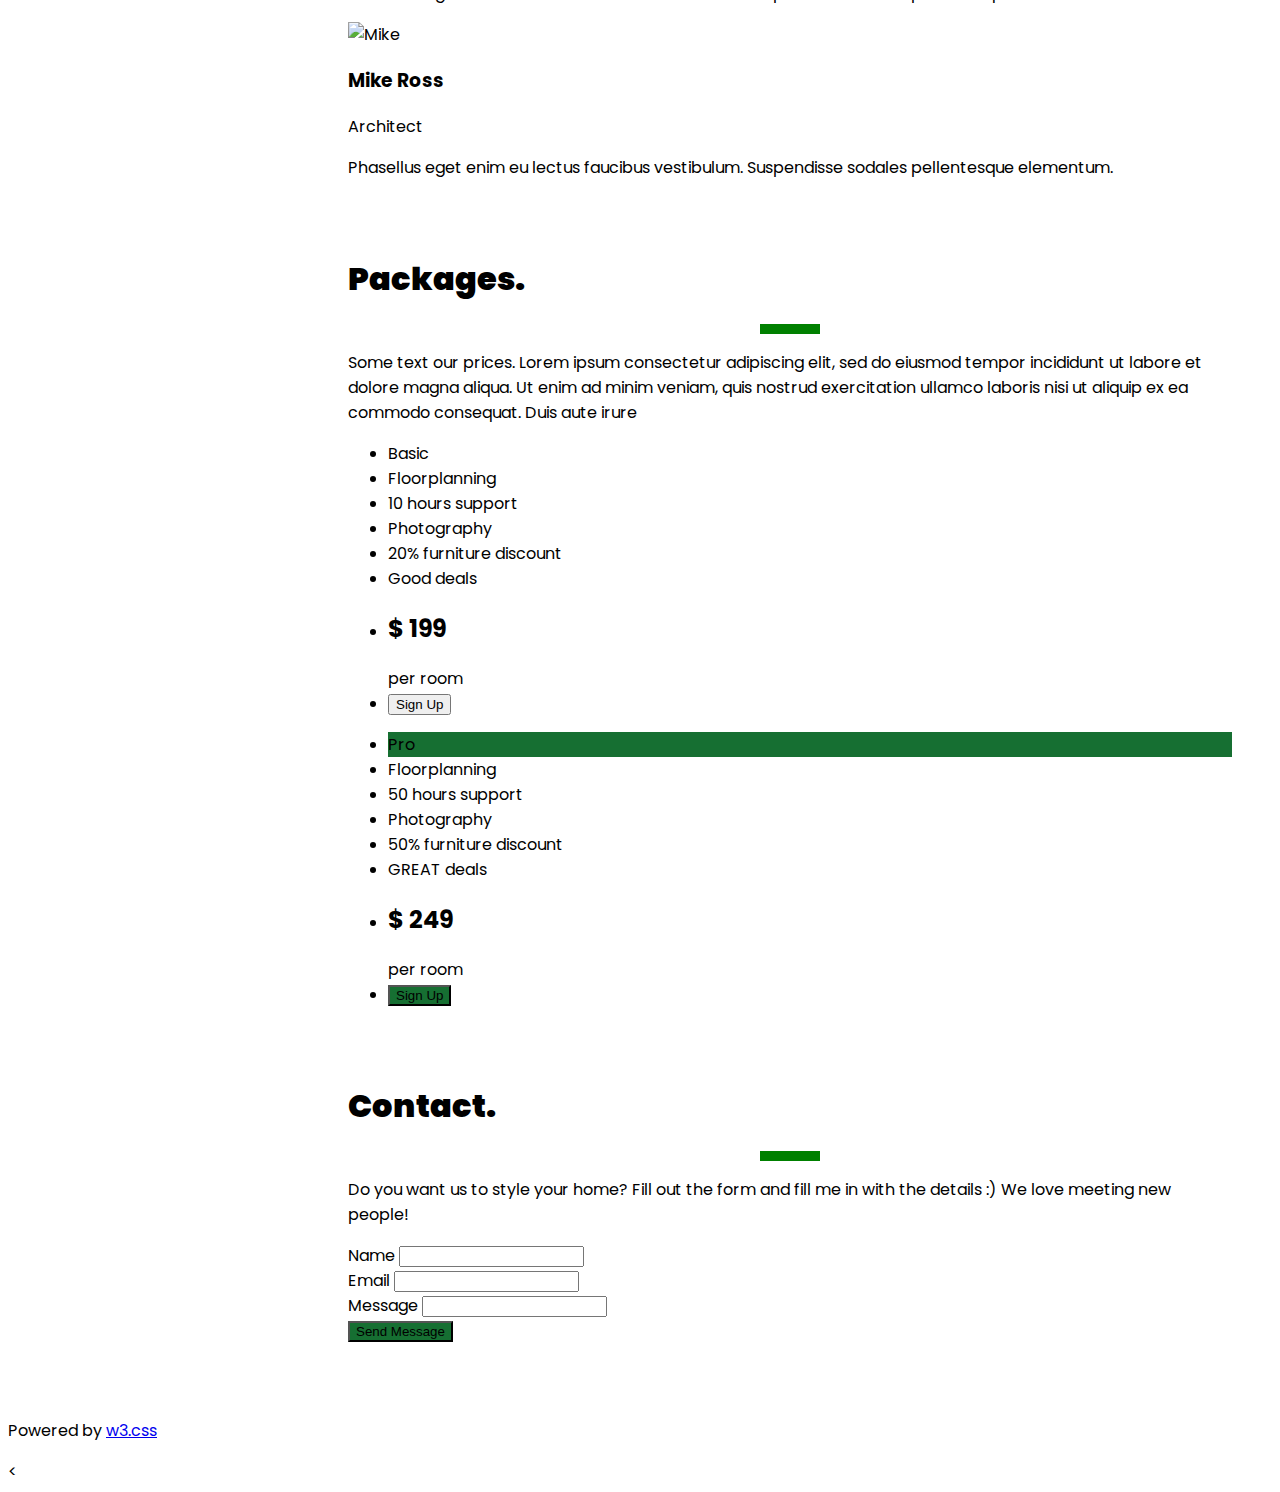
==== commit 3c3ab0b1: "Merge pull request #1 from 20Samsam01/20Samsam01-patch-1" ====
--- a/public_html/index.html
+++ b/public_html/index.html
@@ -3,7 +3,6 @@
 <title>W3.CSS Template</title>
 <meta charset="UTF-8">
 <meta name="viewport" content="width=device-width, initial-scale=1">
-<link rel="stylesheet" href="https://www.w3schools.com/w3css/4/w3.css">
 <link rel="stylesheet" href="https://fonts.googleapis.com/css?family=Poppins">
 <link rel="stylesheet" href="styles/style.css">
 <body>
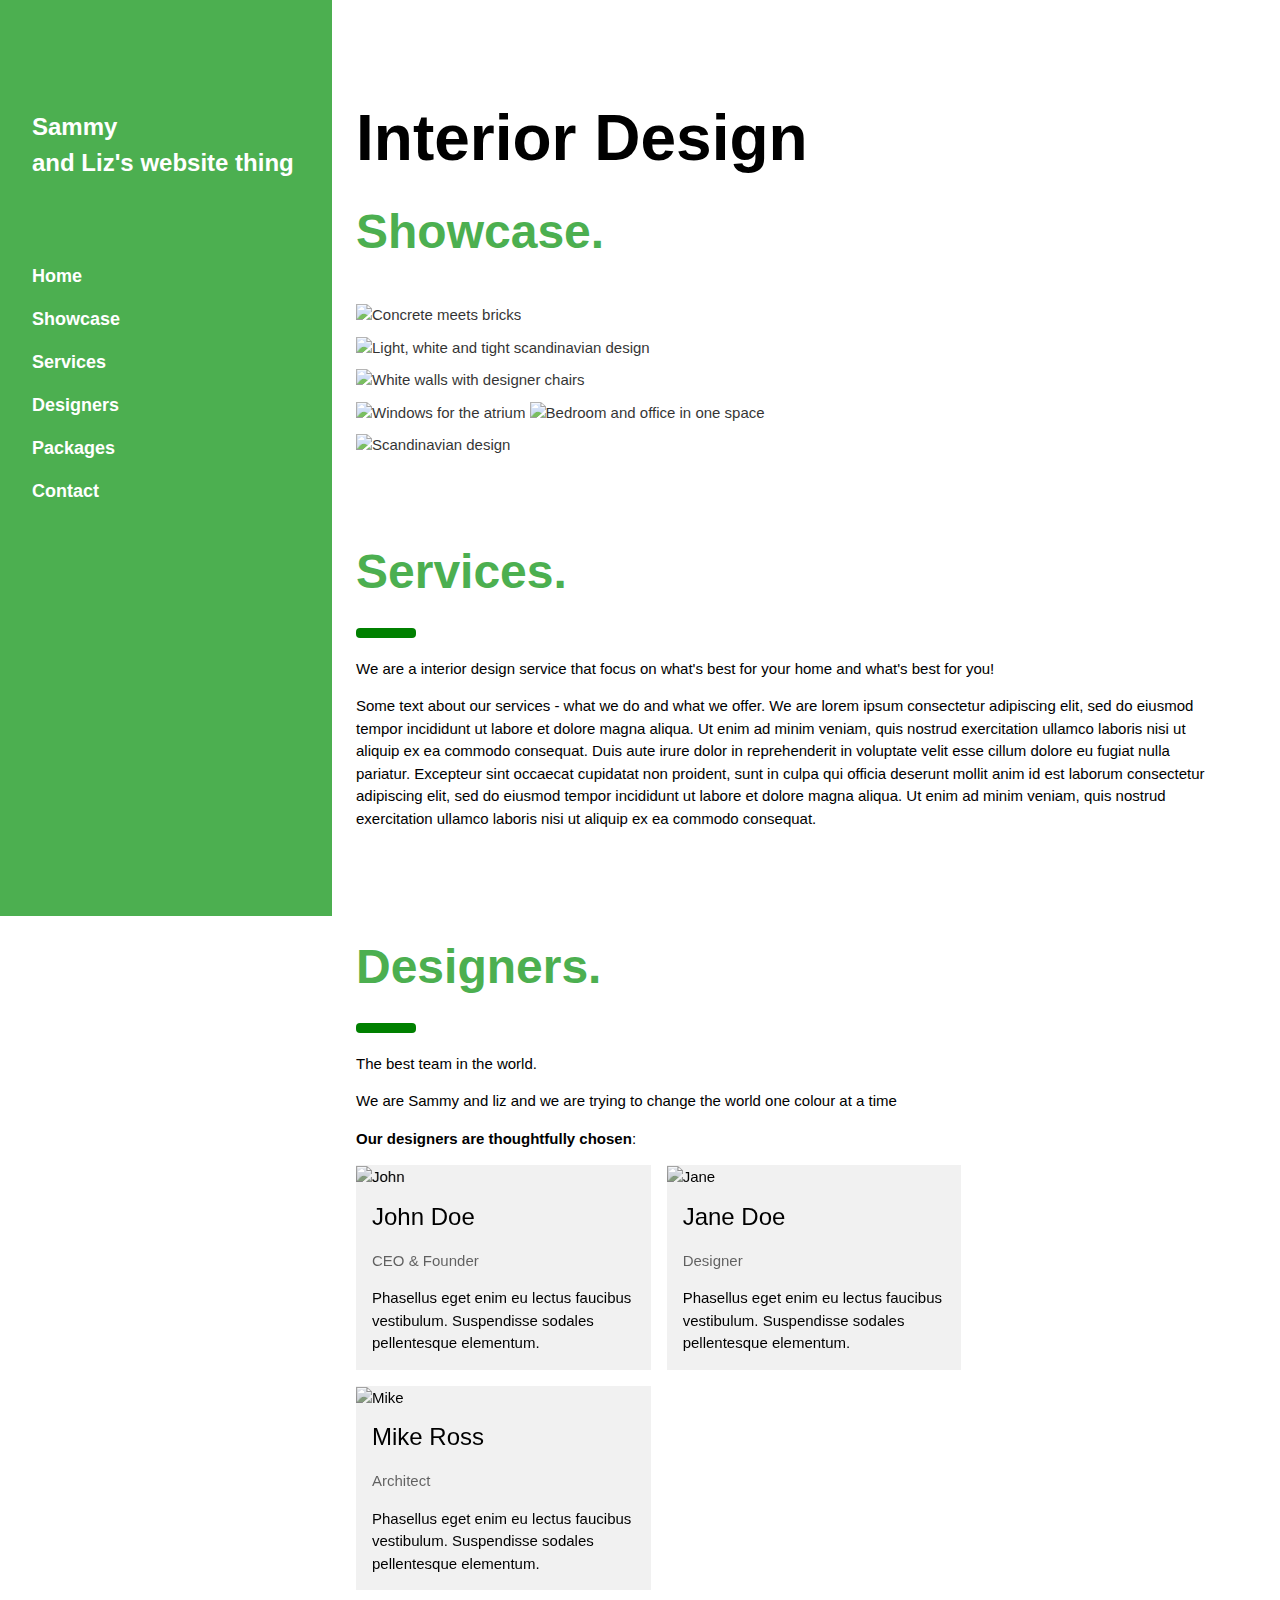
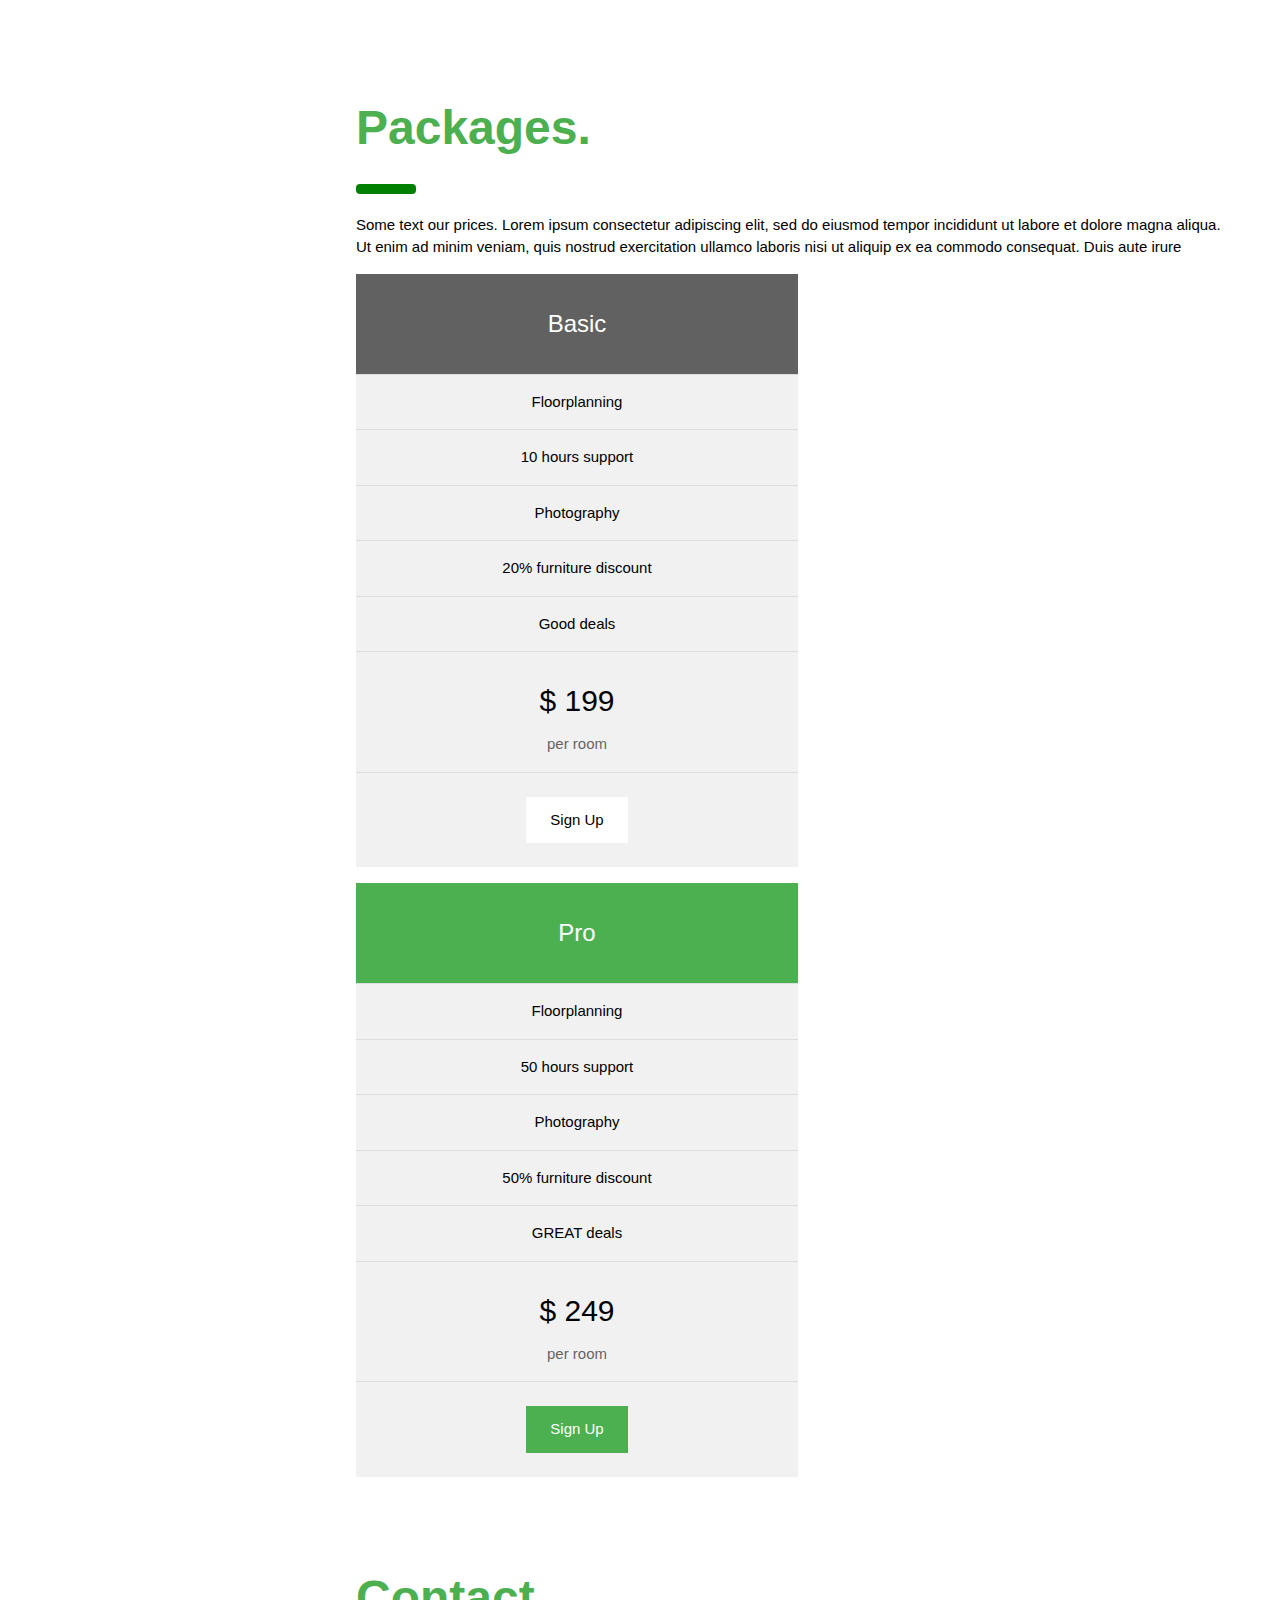
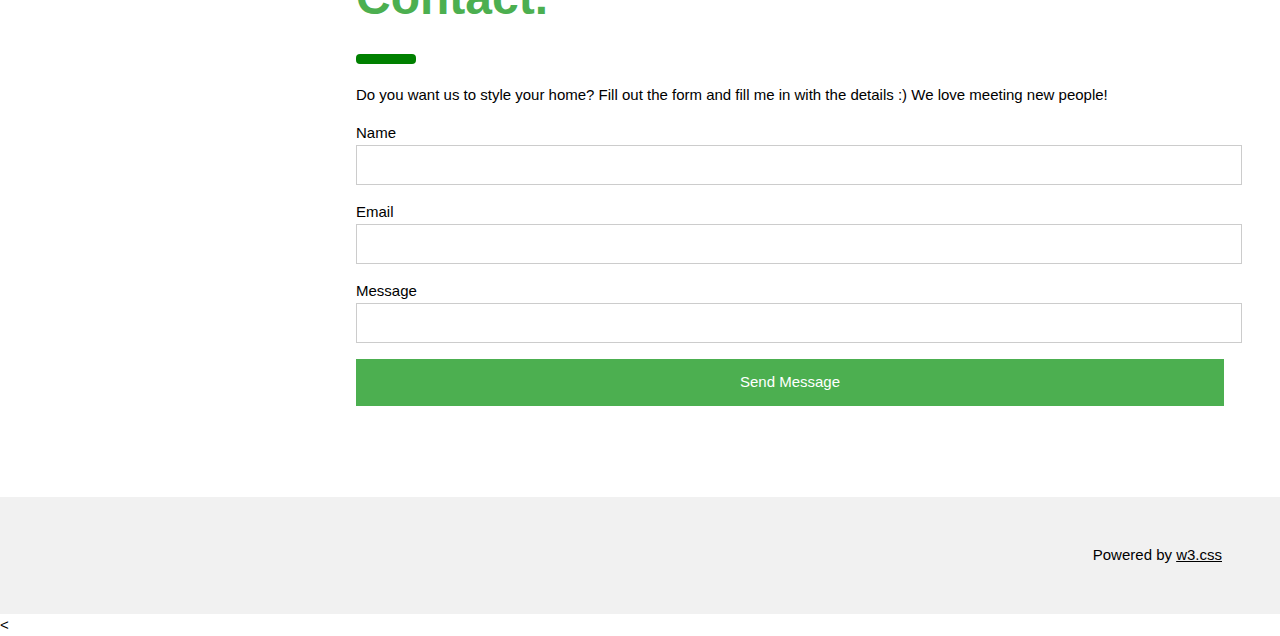
==== commit ee15c65d: "Merge pull request #2 from 20Samsam01/20Samsam01-patch-2" ====
--- a/public_html/index.html
+++ b/public_html/index.html
@@ -1,10 +1,242 @@
 <!DOCTYPE html>
 <html>
-<title>W3.CSS Template</title>
+<title>Sam and Liz</title>
 <meta charset="UTF-8">
 <meta name="viewport" content="width=device-width, initial-scale=1">
 <link rel="stylesheet" href="https://fonts.googleapis.com/css?family=Poppins">
 <link rel="stylesheet" href="styles/style.css">
+<head>
+  <style>
+    html{-ms-text-size-adjust:100%;-webkit-text-size-adjust:100%}body{margin:0}
+article,aside,details,figcaption,figure,footer,header,main,menu,nav,section,summary{display:block}
+audio,canvas,progress,video{display:inline-block}progress{vertical-align:baseline}
+audio:not([controls]){display:none;height:0}[hidden],template{display:none}
+a{background-color:transparent;-webkit-text-decoration-skip:objects}
+a:active,a:hover{outline-width:0}abbr[title]{border-bottom:none;text-decoration:underline;text-decoration:underline dotted}
+dfn{font-style:italic}mark{background:#ff0;color:#000}
+small{font-size:80%}sub,sup{font-size:75%;line-height:0;position:relative;vertical-align:baseline}
+sub{bottom:-0.25em}sup{top:-0.5em}figure{margin:1em 40px}img{border-style:none}svg:not(:root){overflow:hidden}
+code,kbd,pre,samp{font-family:monospace,monospace;font-size:1em}hr{box-sizing:content-box;height:0;overflow:visible}
+button,input,select,textarea{font:inherit;margin:0}optgroup{font-weight:bold}
+button,input{overflow:visible}button,select{text-transform:none}
+button,html [type=button],[type=reset],[type=submit]{-webkit-appearance:button}
+button::-moz-focus-inner, [type=button]::-moz-focus-inner, [type=reset]::-moz-focus-inner, [type=submit]::-moz-focus-inner{border-style:none;padding:0}
+button:-moz-focusring, [type=button]:-moz-focusring, [type=reset]:-moz-focusring, [type=submit]:-moz-focusring{outline:1px dotted ButtonText}
+fieldset{border:1px solid #c0c0c0;margin:0 2px;padding:.35em .625em .75em}
+legend{color:inherit;display:table;max-width:100%;padding:0;white-space:normal}textarea{overflow:auto}
+[type=checkbox],[type=radio]{padding:0}
+[type=number]::-webkit-inner-spin-button,[type=number]::-webkit-outer-spin-button{height:auto}
+[type=search]{-webkit-appearance:textfield;outline-offset:-2px}
+[type=search]::-webkit-search-cancel-button,[type=search]::-webkit-search-decoration{-webkit-appearance:none}
+::-webkit-input-placeholder{color:inherit;opacity:0.54}
+::-webkit-file-upload-button{-webkit-appearance:button;font:inherit}
+/* End extract */
+html,body{font-family:Verdana,sans-serif;font-size:15px;line-height:1.5}html{overflow-x:hidden}
+h1{font-size:36px}h2{font-size:30px}h3{font-size:24px}h4{font-size:20px}h5{font-size:18px}h6{font-size:16px}.w3-serif{font-family:serif}
+h1,h2,h3,h4,h5,h6{font-family:"Segoe UI",Arial,sans-serif;font-weight:400;margin:10px 0}.w3-wide{letter-spacing:4px}
+hr{border:0;border-top:1px solid #eee;margin:20px 0}
+.w3-image{max-width:100%;height:auto}img{vertical-align:middle}a{color:inherit}
+.w3-table,.w3-table-all{border-collapse:collapse;border-spacing:0;width:100%;display:table}.w3-table-all{border:1px solid #ccc}
+.w3-bordered tr,.w3-table-all tr{border-bottom:1px solid #ddd}.w3-striped tbody tr:nth-child(even){background-color:#f1f1f1}
+.w3-table-all tr:nth-child(odd){background-color:#fff}.w3-table-all tr:nth-child(even){background-color:#f1f1f1}
+.w3-hoverable tbody tr:hover,.w3-ul.w3-hoverable li:hover{background-color:#ccc}.w3-centered tr th,.w3-centered tr td{text-align:center}
+.w3-table td,.w3-table th,.w3-table-all td,.w3-table-all th{padding:8px 8px;display:table-cell;text-align:left;vertical-align:top}
+.w3-table th:first-child,.w3-table td:first-child,.w3-table-all th:first-child,.w3-table-all td:first-child{padding-left:16px}
+.w3-btn,.w3-button{border:none;display:inline-block;outline:0;padding:8px 16px;vertical-align:middle;overflow:hidden;text-decoration:none;color:inherit;background-color:inherit;text-align:center;cursor:pointer;white-space:nowrap}
+.w3-btn:hover{box-shadow:0 8px 16px 0 rgba(0,0,0,0.2),0 6px 20px 0 rgba(0,0,0,0.19)}
+.w3-btn,.w3-button{-webkit-touch-callout:none;-webkit-user-select:none;-khtml-user-select:none;-moz-user-select:none;-ms-user-select:none;user-select:none}   
+.w3-disabled,.w3-btn:disabled,.w3-button:disabled{cursor:not-allowed;opacity:0.3}.w3-disabled *,:disabled *{pointer-events:none}
+.w3-btn.w3-disabled:hover,.w3-btn:disabled:hover{box-shadow:none}
+.w3-badge,.w3-tag{background-color:#000;color:#fff;display:inline-block;padding-left:8px;padding-right:8px;text-align:center}.w3-badge{border-radius:50%}
+.w3-ul{list-style-type:none;padding:0;margin:0}.w3-ul li{padding:8px 16px;border-bottom:1px solid #ddd}.w3-ul li:last-child{border-bottom:none}
+.w3-tooltip,.w3-display-container{position:relative}.w3-tooltip .w3-text{display:none}.w3-tooltip:hover .w3-text{display:inline-block}
+.w3-ripple:active{opacity:0.5}.w3-ripple{transition:opacity 0s}
+.w3-input{padding:8px;display:block;border:none;border-bottom:1px solid #ccc;width:100%}
+.w3-select{padding:9px 0;width:100%;border:none;border-bottom:1px solid #ccc}
+.w3-dropdown-click,.w3-dropdown-hover{position:relative;display:inline-block;cursor:pointer}
+.w3-dropdown-hover:hover .w3-dropdown-content{display:block}
+.w3-dropdown-hover:first-child,.w3-dropdown-click:hover{background-color:#ccc;color:#000}
+.w3-dropdown-hover:hover > .w3-button:first-child,.w3-dropdown-click:hover > .w3-button:first-child{background-color:#ccc;color:#000}
+.w3-dropdown-content{cursor:auto;color:#000;background-color:#fff;display:none;position:absolute;min-width:160px;margin:0;padding:0;z-index:1}
+.w3-check,.w3-radio{width:24px;height:24px;position:relative;top:6px}
+.w3-sidebar{height:100%;width:200px;background-color:#fff;position:fixed!important;z-index:1;overflow:auto}
+.w3-bar-block .w3-dropdown-hover,.w3-bar-block .w3-dropdown-click{width:100%}
+.w3-bar-block .w3-dropdown-hover .w3-dropdown-content,.w3-bar-block .w3-dropdown-click .w3-dropdown-content{min-width:100%}
+.w3-bar-block .w3-dropdown-hover .w3-button,.w3-bar-block .w3-dropdown-click .w3-button{width:100%;text-align:left;padding:8px 16px}
+.w3-main,#main{transition:margin-left .4s}
+.w3-modal{z-index:3;display:none;padding-top:100px;position:fixed;left:0;top:0;width:100%;height:100%;overflow:auto;background-color:rgb(0,0,0);background-color:rgba(0,0,0,0.4)}
+.w3-modal-content{margin:auto;background-color:#fff;position:relative;padding:0;outline:0;width:600px}
+.w3-bar{width:100%;overflow:hidden}.w3-center .w3-bar{display:inline-block;width:auto}
+.w3-bar .w3-bar-item{padding:8px 16px;float:left;width:auto;border:none;outline:none;display:block}
+.w3-bar .w3-dropdown-hover,.w3-bar .w3-dropdown-click{position:static;float:left}
+.w3-bar .w3-button{white-space:normal}
+.w3-bar-block .w3-bar-item{width:100%;display:block;padding:8px 16px;text-align:left;border:none;outline:none;white-space:normal;float:none}
+.w3-bar-block.w3-center .w3-bar-item{text-align:center}.w3-block{display:block;width:100%}
+.w3-responsive{display:block;overflow-x:auto}
+.w3-container:after,.w3-container:before,.w3-panel:after,.w3-panel:before,.w3-row:after,.w3-row:before,.w3-row-padding:after,.w3-row-padding:before,
+.w3-cell-row:before,.w3-cell-row:after,.w3-clear:after,.w3-clear:before,.w3-bar:before,.w3-bar:after{content:"";display:table;clear:both}
+.w3-col,.w3-half,.w3-third,.w3-twothird,.w3-threequarter,.w3-quarter{float:left;width:100%}
+.w3-col.s1{width:8.33333%}.w3-col.s2{width:16.66666%}.w3-col.s3{width:24.99999%}.w3-col.s4{width:33.33333%}
+.w3-col.s5{width:41.66666%}.w3-col.s6{width:49.99999%}.w3-col.s7{width:58.33333%}.w3-col.s8{width:66.66666%}
+.w3-col.s9{width:74.99999%}.w3-col.s10{width:83.33333%}.w3-col.s11{width:91.66666%}.w3-col.s12{width:99.99999%}
+@media (min-width:601px){.w3-col.m1{width:8.33333%}.w3-col.m2{width:16.66666%}.w3-col.m3,.w3-quarter{width:24.99999%}.w3-col.m4,.w3-third{width:33.33333%}
+.w3-col.m5{width:41.66666%}.w3-col.m6,.w3-half{width:49.99999%}.w3-col.m7{width:58.33333%}.w3-col.m8,.w3-twothird{width:66.66666%}
+.w3-col.m9,.w3-threequarter{width:74.99999%}.w3-col.m10{width:83.33333%}.w3-col.m11{width:91.66666%}.w3-col.m12{width:99.99999%}}
+@media (min-width:993px){.w3-col.l1{width:8.33333%}.w3-col.l2{width:16.66666%}.w3-col.l3{width:24.99999%}.w3-col.l4{width:33.33333%}
+.w3-col.l5{width:41.66666%}.w3-col.l6{width:49.99999%}.w3-col.l7{width:58.33333%}.w3-col.l8{width:66.66666%}
+.w3-col.l9{width:74.99999%}.w3-col.l10{width:83.33333%}.w3-col.l11{width:91.66666%}.w3-col.l12{width:99.99999%}}
+.w3-content{max-width:980px;margin:auto}.w3-rest{overflow:hidden}
+.w3-cell-row{display:table;width:100%}.w3-cell{display:table-cell}
+.w3-cell-top{vertical-align:top}.w3-cell-middle{vertical-align:middle}.w3-cell-bottom{vertical-align:bottom}
+.w3-hide{display:none!important}.w3-show-block,.w3-show{display:block!important}.w3-show-inline-block{display:inline-block!important}
+@media (max-width:600px){.w3-modal-content{margin:0 10px;width:auto!important}.w3-modal{padding-top:30px}
+.w3-dropdown-hover.w3-mobile .w3-dropdown-content,.w3-dropdown-click.w3-mobile .w3-dropdown-content{position:relative}	
+.w3-hide-small{display:none!important}.w3-mobile{display:block;width:100%!important}.w3-bar-item.w3-mobile,.w3-dropdown-hover.w3-mobile,.w3-dropdown-click.w3-mobile{text-align:center}
+.w3-dropdown-hover.w3-mobile,.w3-dropdown-hover.w3-mobile .w3-btn,.w3-dropdown-hover.w3-mobile .w3-button,.w3-dropdown-click.w3-mobile,.w3-dropdown-click.w3-mobile .w3-btn,.w3-dropdown-click.w3-mobile .w3-button{width:100%}}
+@media (max-width:768px){.w3-modal-content{width:500px}.w3-modal{padding-top:50px}}
+@media (min-width:993px){.w3-modal-content{width:900px}.w3-hide-large{display:none!important}.w3-sidebar.w3-collapse{display:block!important}}
+@media (max-width:992px) and (min-width:601px){.w3-hide-medium{display:none!important}}
+@media (max-width:992px){.w3-sidebar.w3-collapse{display:none}.w3-main{margin-left:0!important;margin-right:0!important}}
+.w3-top,.w3-bottom{position:fixed;width:100%;z-index:1}.w3-top{top:0}.w3-bottom{bottom:0}
+.w3-overlay{position:fixed;display:none;width:100%;height:100%;top:0;left:0;right:0;bottom:0;background-color:rgba(0,0,0,0.5);z-index:2}
+.w3-display-topleft{position:absolute;left:0;top:0}.w3-display-topright{position:absolute;right:0;top:0}
+.w3-display-bottomleft{position:absolute;left:0;bottom:0}.w3-display-bottomright{position:absolute;right:0;bottom:0}
+.w3-display-middle{position:absolute;top:50%;left:50%;transform:translate(-50%,-50%);-ms-transform:translate(-50%,-50%)}
+.w3-display-left{position:absolute;top:50%;left:0%;transform:translate(0%,-50%);-ms-transform:translate(-0%,-50%)}
+.w3-display-right{position:absolute;top:50%;right:0%;transform:translate(0%,-50%);-ms-transform:translate(0%,-50%)}
+.w3-display-topmiddle{position:absolute;left:50%;top:0;transform:translate(-50%,0%);-ms-transform:translate(-50%,0%)}
+.w3-display-bottommiddle{position:absolute;left:50%;bottom:0;transform:translate(-50%,0%);-ms-transform:translate(-50%,0%)}
+.w3-display-container:hover .w3-display-hover{display:block}.w3-display-container:hover span.w3-display-hover{display:inline-block}.w3-display-hover{display:none}
+.w3-display-position{position:absolute}
+.w3-circle{border-radius:50%}
+.w3-round-small{border-radius:2px}.w3-round,.w3-round-medium{border-radius:4px}.w3-round-large{border-radius:8px}.w3-round-xlarge{border-radius:16px}.w3-round-xxlarge{border-radius:32px}
+.w3-row-padding,.w3-row-padding>.w3-half,.w3-row-padding>.w3-third,.w3-row-padding>.w3-twothird,.w3-row-padding>.w3-threequarter,.w3-row-padding>.w3-quarter,.w3-row-padding>.w3-col{padding:0 8px}
+.w3-container,.w3-panel{padding:0.01em 16px}.w3-panel{margin-top:16px;margin-bottom:16px}
+.w3-code,.w3-codespan{font-family:Consolas,"courier new";font-size:16px}
+.w3-code{width:auto;background-color:#fff;padding:8px 12px;border-left:4px solid #4CAF50;word-wrap:break-word}
+.w3-codespan{color:crimson;background-color:#f1f1f1;padding-left:4px;padding-right:4px;font-size:110%}
+.w3-card,.w3-card-2{box-shadow:0 2px 5px 0 rgba(0,0,0,0.16),0 2px 10px 0 rgba(0,0,0,0.12)}
+.w3-card-4,.w3-hover-shadow:hover{box-shadow:0 4px 10px 0 rgba(0,0,0,0.2),0 4px 20px 0 rgba(0,0,0,0.19)}
+.w3-spin{animation:w3-spin 2s infinite linear}@keyframes w3-spin{0%{transform:rotate(0deg)}100%{transform:rotate(359deg)}}
+.w3-animate-fading{animation:fading 10s infinite}@keyframes fading{0%{opacity:0}50%{opacity:1}100%{opacity:0}}
+.w3-animate-opacity{animation:opac 0.8s}@keyframes opac{from{opacity:0} to{opacity:1}}
+.w3-animate-top{position:relative;animation:animatetop 0.4s}@keyframes animatetop{from{top:-300px;opacity:0} to{top:0;opacity:1}}
+.w3-animate-left{position:relative;animation:animateleft 0.4s}@keyframes animateleft{from{left:-300px;opacity:0} to{left:0;opacity:1}}
+.w3-animate-right{position:relative;animation:animateright 0.4s}@keyframes animateright{from{right:-300px;opacity:0} to{right:0;opacity:1}}
+.w3-animate-bottom{position:relative;animation:animatebottom 0.4s}@keyframes animatebottom{from{bottom:-300px;opacity:0} to{bottom:0;opacity:1}}
+.w3-animate-zoom {animation:animatezoom 0.6s}@keyframes animatezoom{from{transform:scale(0)} to{transform:scale(1)}}
+.w3-animate-input{transition:width 0.4s ease-in-out}.w3-animate-input:focus{width:100%!important}
+.w3-opacity,.w3-hover-opacity:hover{opacity:0.60}.w3-opacity-off,.w3-hover-opacity-off:hover{opacity:1}
+.w3-opacity-max{opacity:0.25}.w3-opacity-min{opacity:0.75}
+.w3-greyscale-max,.w3-grayscale-max,.w3-hover-greyscale:hover,.w3-hover-grayscale:hover{filter:grayscale(100%)}
+.w3-greyscale,.w3-grayscale{filter:grayscale(75%)}.w3-greyscale-min,.w3-grayscale-min{filter:grayscale(50%)}
+.w3-sepia{filter:sepia(75%)}.w3-sepia-max,.w3-hover-sepia:hover{filter:sepia(100%)}.w3-sepia-min{filter:sepia(50%)}
+.w3-tiny{font-size:10px!important}.w3-small{font-size:12px!important}.w3-medium{font-size:15px!important}.w3-large{font-size:18px!important}
+.w3-xlarge{font-size:24px!important}.w3-xxlarge{font-size:36px!important}.w3-xxxlarge{font-size:48px!important}.w3-jumbo{font-size:64px!important}
+.w3-left-align{text-align:left!important}.w3-right-align{text-align:right!important}.w3-justify{text-align:justify!important}.w3-center{text-align:center!important}
+.w3-border-0{border:0!important}.w3-border{border:1px solid #ccc!important}
+.w3-border-top{border-top:1px solid #ccc!important}.w3-border-bottom{border-bottom:1px solid #ccc!important}
+.w3-border-left{border-left:1px solid #ccc!important}.w3-border-right{border-right:1px solid #ccc!important}
+.w3-topbar{border-top:6px solid #ccc!important}.w3-bottombar{border-bottom:6px solid #ccc!important}
+.w3-leftbar{border-left:6px solid #ccc!important}.w3-rightbar{border-right:6px solid #ccc!important}
+.w3-section,.w3-code{margin-top:16px!important;margin-bottom:16px!important}
+.w3-margin{margin:16px!important}.w3-margin-top{margin-top:16px!important}.w3-margin-bottom{margin-bottom:16px!important}
+.w3-margin-left{margin-left:16px!important}.w3-margin-right{margin-right:16px!important}
+.w3-padding-small{padding:4px 8px!important}.w3-padding{padding:8px 16px!important}.w3-padding-large{padding:12px 24px!important}
+.w3-padding-16{padding-top:16px!important;padding-bottom:16px!important}.w3-padding-24{padding-top:24px!important;padding-bottom:24px!important}
+.w3-padding-32{padding-top:32px!important;padding-bottom:32px!important}.w3-padding-48{padding-top:48px!important;padding-bottom:48px!important}
+.w3-padding-64{padding-top:64px!important;padding-bottom:64px!important}
+.w3-left{float:left!important}.w3-right{float:right!important}
+.w3-button:hover{color:#000!important;background-color:#ccc!important}
+.w3-transparent,.w3-hover-none:hover{background-color:transparent!important}
+.w3-hover-none:hover{box-shadow:none!important}
+/* Colors */
+.w3-amber,.w3-hover-amber:hover{color:#000!important;background-color:#ffc107!important}
+.w3-aqua,.w3-hover-aqua:hover{color:#000!important;background-color:#00ffff!important}
+.w3-blue,.w3-hover-blue:hover{color:#fff!important;background-color:#2196F3!important}
+.w3-light-blue,.w3-hover-light-blue:hover{color:#000!important;background-color:#87CEEB!important}
+.w3-brown,.w3-hover-brown:hover{color:#fff!important;background-color:#795548!important}
+.w3-cyan,.w3-hover-cyan:hover{color:#000!important;background-color:#00bcd4!important}
+.w3-blue-grey,.w3-hover-blue-grey:hover,.w3-blue-gray,.w3-hover-blue-gray:hover{color:#fff!important;background-color:#607d8b!important}
+.w3-green,.w3-hover-green:hover{color:#fff!important;background-color:#4CAF50!important}
+.w3-light-green,.w3-hover-light-green:hover{color:#000!important;background-color:#8bc34a!important}
+.w3-indigo,.w3-hover-indigo:hover{color:#fff!important;background-color:#3f51b5!important}
+.w3-khaki,.w3-hover-khaki:hover{color:#000!important;background-color:#f0e68c!important}
+.w3-lime,.w3-hover-lime:hover{color:#000!important;background-color:#cddc39!important}
+.w3-orange,.w3-hover-orange:hover{color:#000!important;background-color:#ff9800!important}
+.w3-deep-orange,.w3-hover-deep-orange:hover{color:#fff!important;background-color:#ff5722!important}
+.w3-pink,.w3-hover-pink:hover{color:#fff!important;background-color:#e91e63!important}
+.w3-purple,.w3-hover-purple:hover{color:#fff!important;background-color:#9c27b0!important}
+.w3-deep-purple,.w3-hover-deep-purple:hover{color:#fff!important;background-color:#673ab7!important}
+.w3-red,.w3-hover-red:hover{color:#fff!important;background-color:#f44336!important}
+.w3-sand,.w3-hover-sand:hover{color:#000!important;background-color:#fdf5e6!important}
+.w3-teal,.w3-hover-teal:hover{color:#fff!important;background-color:#009688!important}
+.w3-yellow,.w3-hover-yellow:hover{color:#000!important;background-color:#ffeb3b!important}
+.w3-white,.w3-hover-white:hover{color:#000!important;background-color:#fff!important}
+.w3-black,.w3-hover-black:hover{color:#fff!important;background-color:#000!important}
+.w3-grey,.w3-hover-grey:hover,.w3-gray,.w3-hover-gray:hover{color:#000!important;background-color:#9e9e9e!important}
+.w3-light-grey,.w3-hover-light-grey:hover,.w3-light-gray,.w3-hover-light-gray:hover{color:#000!important;background-color:#f1f1f1!important}
+.w3-dark-grey,.w3-hover-dark-grey:hover,.w3-dark-gray,.w3-hover-dark-gray:hover{color:#fff!important;background-color:#616161!important}
+.w3-pale-red,.w3-hover-pale-red:hover{color:#000!important;background-color:#ffdddd!important}
+.w3-pale-green,.w3-hover-pale-green:hover{color:#000!important;background-color:#ddffdd!important}
+.w3-pale-yellow,.w3-hover-pale-yellow:hover{color:#000!important;background-color:#ffffcc!important}
+.w3-pale-blue,.w3-hover-pale-blue:hover{color:#000!important;background-color:#ddffff!important}
+.w3-text-amber,.w3-hover-text-amber:hover{color:#ffc107!important}
+.w3-text-aqua,.w3-hover-text-aqua:hover{color:#00ffff!important}
+.w3-text-blue,.w3-hover-text-blue:hover{color:#2196F3!important}
+.w3-text-light-blue,.w3-hover-text-light-blue:hover{color:#87CEEB!important}
+.w3-text-brown,.w3-hover-text-brown:hover{color:#795548!important}
+.w3-text-cyan,.w3-hover-text-cyan:hover{color:#00bcd4!important}
+.w3-text-blue-grey,.w3-hover-text-blue-grey:hover,.w3-text-blue-gray,.w3-hover-text-blue-gray:hover{color:#607d8b!important}
+.w3-text-green,.w3-hover-text-green:hover{color:#4CAF50!important}
+.w3-text-light-green,.w3-hover-text-light-green:hover{color:#8bc34a!important}
+.w3-text-indigo,.w3-hover-text-indigo:hover{color:#3f51b5!important}
+.w3-text-khaki,.w3-hover-text-khaki:hover{color:#b4aa50!important}
+.w3-text-lime,.w3-hover-text-lime:hover{color:#cddc39!important}
+.w3-text-orange,.w3-hover-text-orange:hover{color:#ff9800!important}
+.w3-text-deep-orange,.w3-hover-text-deep-orange:hover{color:#ff5722!important}
+.w3-text-pink,.w3-hover-text-pink:hover{color:#e91e63!important}
+.w3-text-purple,.w3-hover-text-purple:hover{color:#9c27b0!important}
+.w3-text-deep-purple,.w3-hover-text-deep-purple:hover{color:#673ab7!important}
+.w3-text-red,.w3-hover-text-red:hover{color:#f44336!important}
+.w3-text-sand,.w3-hover-text-sand:hover{color:#fdf5e6!important}
+.w3-text-teal,.w3-hover-text-teal:hover{color:#009688!important}
+.w3-text-yellow,.w3-hover-text-yellow:hover{color:#d2be0e!important}
+.w3-text-white,.w3-hover-text-white:hover{color:#fff!important}
+.w3-text-black,.w3-hover-text-black:hover{color:#000!important}
+.w3-text-grey,.w3-hover-text-grey:hover,.w3-text-gray,.w3-hover-text-gray:hover{color:#757575!important}
+.w3-text-light-grey,.w3-hover-text-light-grey:hover,.w3-text-light-gray,.w3-hover-text-light-gray:hover{color:#f1f1f1!important}
+.w3-text-dark-grey,.w3-hover-text-dark-grey:hover,.w3-text-dark-gray,.w3-hover-text-dark-gray:hover{color:#3a3a3a!important}
+.w3-border-amber,.w3-hover-border-amber:hover{border-color:#ffc107!important}
+.w3-border-aqua,.w3-hover-border-aqua:hover{border-color:#00ffff!important}
+.w3-border-blue,.w3-hover-border-blue:hover{border-color:#2196F3!important}
+.w3-border-light-blue,.w3-hover-border-light-blue:hover{border-color:#87CEEB!important}
+.w3-border-brown,.w3-hover-border-brown:hover{border-color:#795548!important}
+.w3-border-cyan,.w3-hover-border-cyan:hover{border-color:#00bcd4!important}
+.w3-border-blue-grey,.w3-hover-border-blue-grey:hover,.w3-border-blue-gray,.w3-hover-border-blue-gray:hover{border-color:#607d8b!important}
+.w3-border-green,.w3-hover-border-green:hover{border-color:#4CAF50!important}
+.w3-border-light-green,.w3-hover-border-light-green:hover{border-color:#8bc34a!important}
+.w3-border-indigo,.w3-hover-border-indigo:hover{border-color:#3f51b5!important}
+.w3-border-khaki,.w3-hover-border-khaki:hover{border-color:#f0e68c!important}
+.w3-border-lime,.w3-hover-border-lime:hover{border-color:#cddc39!important}
+.w3-border-orange,.w3-hover-border-orange:hover{border-color:#ff9800!important}
+.w3-border-deep-orange,.w3-hover-border-deep-orange:hover{border-color:#ff5722!important}
+.w3-border-pink,.w3-hover-border-pink:hover{border-color:#e91e63!important}
+.w3-border-purple,.w3-hover-border-purple:hover{border-color:#9c27b0!important}
+.w3-border-deep-purple,.w3-hover-border-deep-purple:hover{border-color:#673ab7!important}
+.w3-border-red,.w3-hover-border-red:hover{border-color:#f44336!important}
+.w3-border-sand,.w3-hover-border-sand:hover{border-color:#fdf5e6!important}
+.w3-border-teal,.w3-hover-border-teal:hover{border-color:#009688!important}
+.w3-border-yellow,.w3-hover-border-yellow:hover{border-color:#ffeb3b!important}
+.w3-border-white,.w3-hover-border-white:hover{border-color:#fff!important}
+.w3-border-black,.w3-hover-border-black:hover{border-color:#000!important}
+.w3-border-grey,.w3-hover-border-grey:hover,.w3-border-gray,.w3-hover-border-gray:hover{border-color:#9e9e9e!important}
+.w3-border-light-grey,.w3-hover-border-light-grey:hover,.w3-border-light-gray,.w3-hover-border-light-gray:hover{border-color:#f1f1f1!important}
+.w3-border-dark-grey,.w3-hover-border-dark-grey:hover,.w3-border-dark-gray,.w3-hover-border-dark-gray:hover{border-color:#616161!important}
+.w3-border-pale-red,.w3-hover-border-pale-red:hover{border-color:#ffe7e7!important}.w3-border-pale-green,.w3-hover-border-pale-green:hover{border-color:#e7ffe7!important}
+.w3-border-pale-yellow,.w3-hover-border-pale-yellow:hover{border-color:#fff
+  </style>
+</head>
 <body>
 
 <!-- Sidebar/menu -->
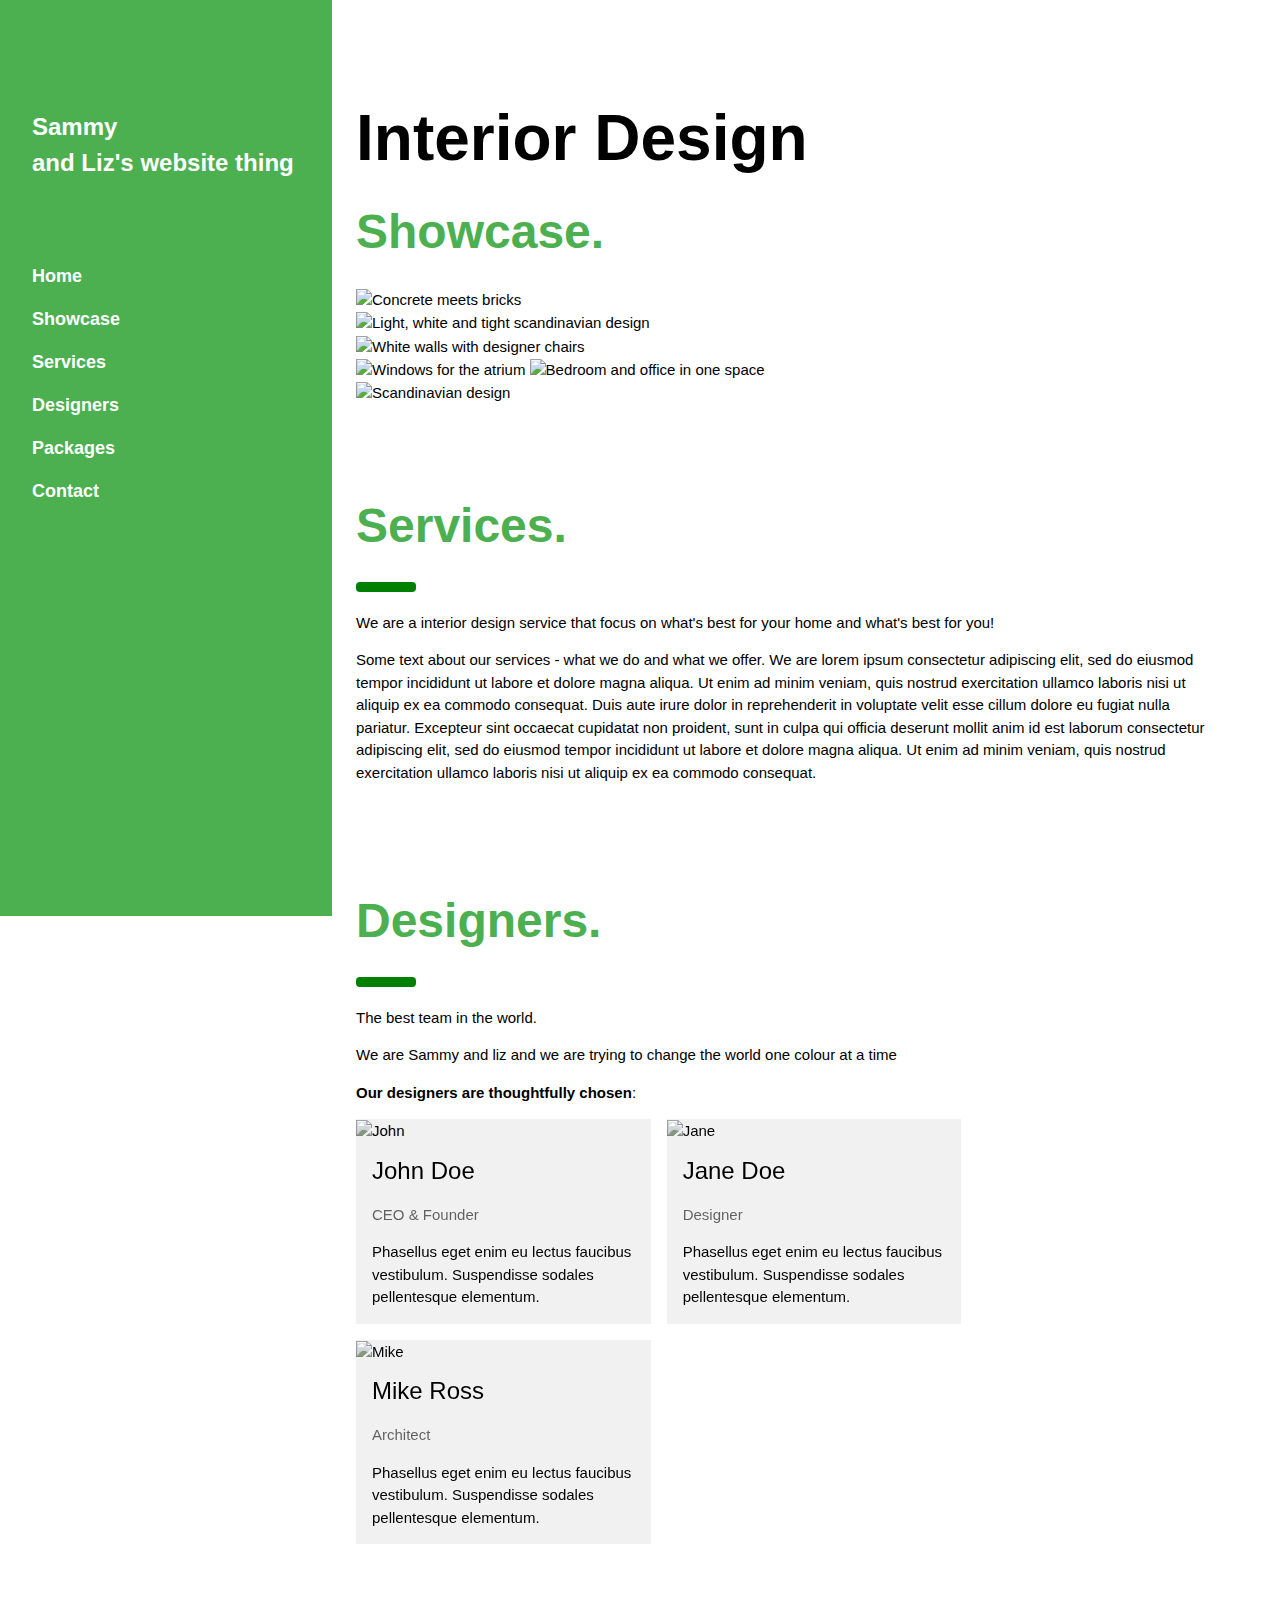
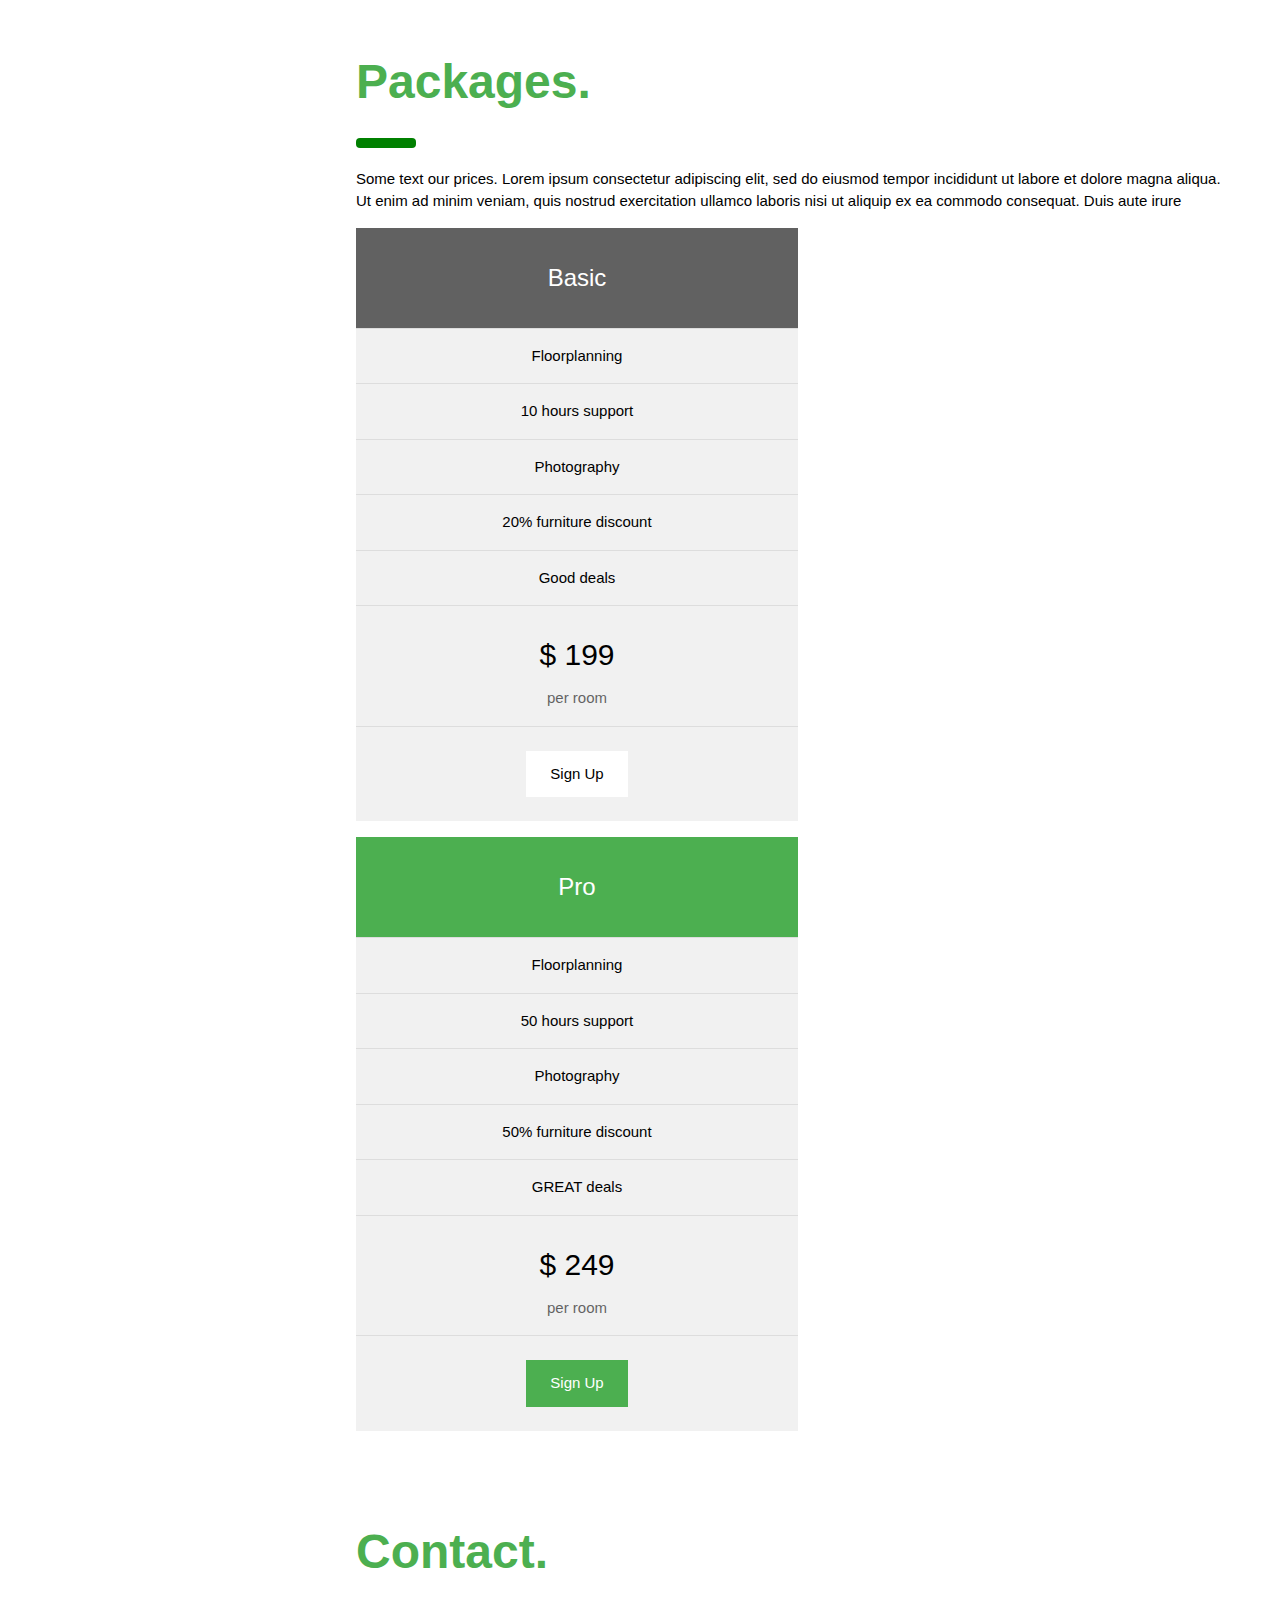
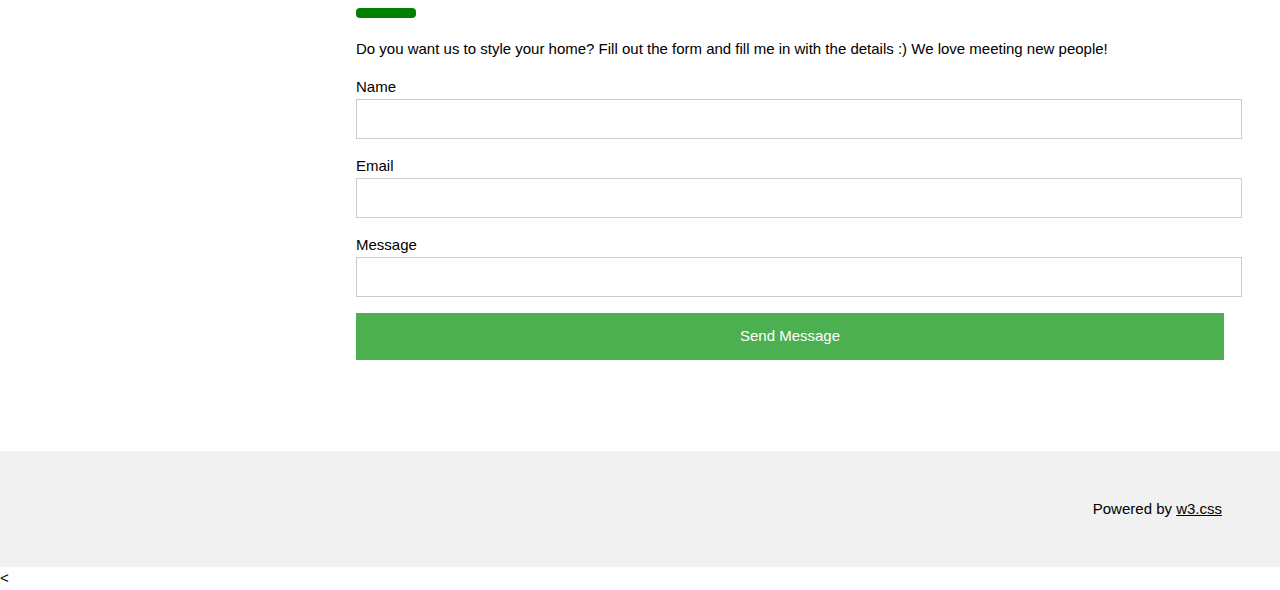
==== commit 31c21512: "Merge 6280d5d18d15b642c09487998d1b01dfd8978d87 into b4c1d4b267060d88e14e28a83b0dfd5704325fb8" ====
--- a/public_html/index.html
+++ b/public_html/index.html
@@ -5,238 +5,6 @@
 <meta name="viewport" content="width=device-width, initial-scale=1">
 <link rel="stylesheet" href="https://fonts.googleapis.com/css?family=Poppins">
 <link rel="stylesheet" href="styles/style.css">
-<head>
-  <style>
-    html{-ms-text-size-adjust:100%;-webkit-text-size-adjust:100%}body{margin:0}
-article,aside,details,figcaption,figure,footer,header,main,menu,nav,section,summary{display:block}
-audio,canvas,progress,video{display:inline-block}progress{vertical-align:baseline}
-audio:not([controls]){display:none;height:0}[hidden],template{display:none}
-a{background-color:transparent;-webkit-text-decoration-skip:objects}
-a:active,a:hover{outline-width:0}abbr[title]{border-bottom:none;text-decoration:underline;text-decoration:underline dotted}
-dfn{font-style:italic}mark{background:#ff0;color:#000}
-small{font-size:80%}sub,sup{font-size:75%;line-height:0;position:relative;vertical-align:baseline}
-sub{bottom:-0.25em}sup{top:-0.5em}figure{margin:1em 40px}img{border-style:none}svg:not(:root){overflow:hidden}
-code,kbd,pre,samp{font-family:monospace,monospace;font-size:1em}hr{box-sizing:content-box;height:0;overflow:visible}
-button,input,select,textarea{font:inherit;margin:0}optgroup{font-weight:bold}
-button,input{overflow:visible}button,select{text-transform:none}
-button,html [type=button],[type=reset],[type=submit]{-webkit-appearance:button}
-button::-moz-focus-inner, [type=button]::-moz-focus-inner, [type=reset]::-moz-focus-inner, [type=submit]::-moz-focus-inner{border-style:none;padding:0}
-button:-moz-focusring, [type=button]:-moz-focusring, [type=reset]:-moz-focusring, [type=submit]:-moz-focusring{outline:1px dotted ButtonText}
-fieldset{border:1px solid #c0c0c0;margin:0 2px;padding:.35em .625em .75em}
-legend{color:inherit;display:table;max-width:100%;padding:0;white-space:normal}textarea{overflow:auto}
-[type=checkbox],[type=radio]{padding:0}
-[type=number]::-webkit-inner-spin-button,[type=number]::-webkit-outer-spin-button{height:auto}
-[type=search]{-webkit-appearance:textfield;outline-offset:-2px}
-[type=search]::-webkit-search-cancel-button,[type=search]::-webkit-search-decoration{-webkit-appearance:none}
-::-webkit-input-placeholder{color:inherit;opacity:0.54}
-::-webkit-file-upload-button{-webkit-appearance:button;font:inherit}
-/* End extract */
-html,body{font-family:Verdana,sans-serif;font-size:15px;line-height:1.5}html{overflow-x:hidden}
-h1{font-size:36px}h2{font-size:30px}h3{font-size:24px}h4{font-size:20px}h5{font-size:18px}h6{font-size:16px}.w3-serif{font-family:serif}
-h1,h2,h3,h4,h5,h6{font-family:"Segoe UI",Arial,sans-serif;font-weight:400;margin:10px 0}.w3-wide{letter-spacing:4px}
-hr{border:0;border-top:1px solid #eee;margin:20px 0}
-.w3-image{max-width:100%;height:auto}img{vertical-align:middle}a{color:inherit}
-.w3-table,.w3-table-all{border-collapse:collapse;border-spacing:0;width:100%;display:table}.w3-table-all{border:1px solid #ccc}
-.w3-bordered tr,.w3-table-all tr{border-bottom:1px solid #ddd}.w3-striped tbody tr:nth-child(even){background-color:#f1f1f1}
-.w3-table-all tr:nth-child(odd){background-color:#fff}.w3-table-all tr:nth-child(even){background-color:#f1f1f1}
-.w3-hoverable tbody tr:hover,.w3-ul.w3-hoverable li:hover{background-color:#ccc}.w3-centered tr th,.w3-centered tr td{text-align:center}
-.w3-table td,.w3-table th,.w3-table-all td,.w3-table-all th{padding:8px 8px;display:table-cell;text-align:left;vertical-align:top}
-.w3-table th:first-child,.w3-table td:first-child,.w3-table-all th:first-child,.w3-table-all td:first-child{padding-left:16px}
-.w3-btn,.w3-button{border:none;display:inline-block;outline:0;padding:8px 16px;vertical-align:middle;overflow:hidden;text-decoration:none;color:inherit;background-color:inherit;text-align:center;cursor:pointer;white-space:nowrap}
-.w3-btn:hover{box-shadow:0 8px 16px 0 rgba(0,0,0,0.2),0 6px 20px 0 rgba(0,0,0,0.19)}
-.w3-btn,.w3-button{-webkit-touch-callout:none;-webkit-user-select:none;-khtml-user-select:none;-moz-user-select:none;-ms-user-select:none;user-select:none}   
-.w3-disabled,.w3-btn:disabled,.w3-button:disabled{cursor:not-allowed;opacity:0.3}.w3-disabled *,:disabled *{pointer-events:none}
-.w3-btn.w3-disabled:hover,.w3-btn:disabled:hover{box-shadow:none}
-.w3-badge,.w3-tag{background-color:#000;color:#fff;display:inline-block;padding-left:8px;padding-right:8px;text-align:center}.w3-badge{border-radius:50%}
-.w3-ul{list-style-type:none;padding:0;margin:0}.w3-ul li{padding:8px 16px;border-bottom:1px solid #ddd}.w3-ul li:last-child{border-bottom:none}
-.w3-tooltip,.w3-display-container{position:relative}.w3-tooltip .w3-text{display:none}.w3-tooltip:hover .w3-text{display:inline-block}
-.w3-ripple:active{opacity:0.5}.w3-ripple{transition:opacity 0s}
-.w3-input{padding:8px;display:block;border:none;border-bottom:1px solid #ccc;width:100%}
-.w3-select{padding:9px 0;width:100%;border:none;border-bottom:1px solid #ccc}
-.w3-dropdown-click,.w3-dropdown-hover{position:relative;display:inline-block;cursor:pointer}
-.w3-dropdown-hover:hover .w3-dropdown-content{display:block}
-.w3-dropdown-hover:first-child,.w3-dropdown-click:hover{background-color:#ccc;color:#000}
-.w3-dropdown-hover:hover > .w3-button:first-child,.w3-dropdown-click:hover > .w3-button:first-child{background-color:#ccc;color:#000}
-.w3-dropdown-content{cursor:auto;color:#000;background-color:#fff;display:none;position:absolute;min-width:160px;margin:0;padding:0;z-index:1}
-.w3-check,.w3-radio{width:24px;height:24px;position:relative;top:6px}
-.w3-sidebar{height:100%;width:200px;background-color:#fff;position:fixed!important;z-index:1;overflow:auto}
-.w3-bar-block .w3-dropdown-hover,.w3-bar-block .w3-dropdown-click{width:100%}
-.w3-bar-block .w3-dropdown-hover .w3-dropdown-content,.w3-bar-block .w3-dropdown-click .w3-dropdown-content{min-width:100%}
-.w3-bar-block .w3-dropdown-hover .w3-button,.w3-bar-block .w3-dropdown-click .w3-button{width:100%;text-align:left;padding:8px 16px}
-.w3-main,#main{transition:margin-left .4s}
-.w3-modal{z-index:3;display:none;padding-top:100px;position:fixed;left:0;top:0;width:100%;height:100%;overflow:auto;background-color:rgb(0,0,0);background-color:rgba(0,0,0,0.4)}
-.w3-modal-content{margin:auto;background-color:#fff;position:relative;padding:0;outline:0;width:600px}
-.w3-bar{width:100%;overflow:hidden}.w3-center .w3-bar{display:inline-block;width:auto}
-.w3-bar .w3-bar-item{padding:8px 16px;float:left;width:auto;border:none;outline:none;display:block}
-.w3-bar .w3-dropdown-hover,.w3-bar .w3-dropdown-click{position:static;float:left}
-.w3-bar .w3-button{white-space:normal}
-.w3-bar-block .w3-bar-item{width:100%;display:block;padding:8px 16px;text-align:left;border:none;outline:none;white-space:normal;float:none}
-.w3-bar-block.w3-center .w3-bar-item{text-align:center}.w3-block{display:block;width:100%}
-.w3-responsive{display:block;overflow-x:auto}
-.w3-container:after,.w3-container:before,.w3-panel:after,.w3-panel:before,.w3-row:after,.w3-row:before,.w3-row-padding:after,.w3-row-padding:before,
-.w3-cell-row:before,.w3-cell-row:after,.w3-clear:after,.w3-clear:before,.w3-bar:before,.w3-bar:after{content:"";display:table;clear:both}
-.w3-col,.w3-half,.w3-third,.w3-twothird,.w3-threequarter,.w3-quarter{float:left;width:100%}
-.w3-col.s1{width:8.33333%}.w3-col.s2{width:16.66666%}.w3-col.s3{width:24.99999%}.w3-col.s4{width:33.33333%}
-.w3-col.s5{width:41.66666%}.w3-col.s6{width:49.99999%}.w3-col.s7{width:58.33333%}.w3-col.s8{width:66.66666%}
-.w3-col.s9{width:74.99999%}.w3-col.s10{width:83.33333%}.w3-col.s11{width:91.66666%}.w3-col.s12{width:99.99999%}
-@media (min-width:601px){.w3-col.m1{width:8.33333%}.w3-col.m2{width:16.66666%}.w3-col.m3,.w3-quarter{width:24.99999%}.w3-col.m4,.w3-third{width:33.33333%}
-.w3-col.m5{width:41.66666%}.w3-col.m6,.w3-half{width:49.99999%}.w3-col.m7{width:58.33333%}.w3-col.m8,.w3-twothird{width:66.66666%}
-.w3-col.m9,.w3-threequarter{width:74.99999%}.w3-col.m10{width:83.33333%}.w3-col.m11{width:91.66666%}.w3-col.m12{width:99.99999%}}
-@media (min-width:993px){.w3-col.l1{width:8.33333%}.w3-col.l2{width:16.66666%}.w3-col.l3{width:24.99999%}.w3-col.l4{width:33.33333%}
-.w3-col.l5{width:41.66666%}.w3-col.l6{width:49.99999%}.w3-col.l7{width:58.33333%}.w3-col.l8{width:66.66666%}
-.w3-col.l9{width:74.99999%}.w3-col.l10{width:83.33333%}.w3-col.l11{width:91.66666%}.w3-col.l12{width:99.99999%}}
-.w3-content{max-width:980px;margin:auto}.w3-rest{overflow:hidden}
-.w3-cell-row{display:table;width:100%}.w3-cell{display:table-cell}
-.w3-cell-top{vertical-align:top}.w3-cell-middle{vertical-align:middle}.w3-cell-bottom{vertical-align:bottom}
-.w3-hide{display:none!important}.w3-show-block,.w3-show{display:block!important}.w3-show-inline-block{display:inline-block!important}
-@media (max-width:600px){.w3-modal-content{margin:0 10px;width:auto!important}.w3-modal{padding-top:30px}
-.w3-dropdown-hover.w3-mobile .w3-dropdown-content,.w3-dropdown-click.w3-mobile .w3-dropdown-content{position:relative}	
-.w3-hide-small{display:none!important}.w3-mobile{display:block;width:100%!important}.w3-bar-item.w3-mobile,.w3-dropdown-hover.w3-mobile,.w3-dropdown-click.w3-mobile{text-align:center}
-.w3-dropdown-hover.w3-mobile,.w3-dropdown-hover.w3-mobile .w3-btn,.w3-dropdown-hover.w3-mobile .w3-button,.w3-dropdown-click.w3-mobile,.w3-dropdown-click.w3-mobile .w3-btn,.w3-dropdown-click.w3-mobile .w3-button{width:100%}}
-@media (max-width:768px){.w3-modal-content{width:500px}.w3-modal{padding-top:50px}}
-@media (min-width:993px){.w3-modal-content{width:900px}.w3-hide-large{display:none!important}.w3-sidebar.w3-collapse{display:block!important}}
-@media (max-width:992px) and (min-width:601px){.w3-hide-medium{display:none!important}}
-@media (max-width:992px){.w3-sidebar.w3-collapse{display:none}.w3-main{margin-left:0!important;margin-right:0!important}}
-.w3-top,.w3-bottom{position:fixed;width:100%;z-index:1}.w3-top{top:0}.w3-bottom{bottom:0}
-.w3-overlay{position:fixed;display:none;width:100%;height:100%;top:0;left:0;right:0;bottom:0;background-color:rgba(0,0,0,0.5);z-index:2}
-.w3-display-topleft{position:absolute;left:0;top:0}.w3-display-topright{position:absolute;right:0;top:0}
-.w3-display-bottomleft{position:absolute;left:0;bottom:0}.w3-display-bottomright{position:absolute;right:0;bottom:0}
-.w3-display-middle{position:absolute;top:50%;left:50%;transform:translate(-50%,-50%);-ms-transform:translate(-50%,-50%)}
-.w3-display-left{position:absolute;top:50%;left:0%;transform:translate(0%,-50%);-ms-transform:translate(-0%,-50%)}
-.w3-display-right{position:absolute;top:50%;right:0%;transform:translate(0%,-50%);-ms-transform:translate(0%,-50%)}
-.w3-display-topmiddle{position:absolute;left:50%;top:0;transform:translate(-50%,0%);-ms-transform:translate(-50%,0%)}
-.w3-display-bottommiddle{position:absolute;left:50%;bottom:0;transform:translate(-50%,0%);-ms-transform:translate(-50%,0%)}
-.w3-display-container:hover .w3-display-hover{display:block}.w3-display-container:hover span.w3-display-hover{display:inline-block}.w3-display-hover{display:none}
-.w3-display-position{position:absolute}
-.w3-circle{border-radius:50%}
-.w3-round-small{border-radius:2px}.w3-round,.w3-round-medium{border-radius:4px}.w3-round-large{border-radius:8px}.w3-round-xlarge{border-radius:16px}.w3-round-xxlarge{border-radius:32px}
-.w3-row-padding,.w3-row-padding>.w3-half,.w3-row-padding>.w3-third,.w3-row-padding>.w3-twothird,.w3-row-padding>.w3-threequarter,.w3-row-padding>.w3-quarter,.w3-row-padding>.w3-col{padding:0 8px}
-.w3-container,.w3-panel{padding:0.01em 16px}.w3-panel{margin-top:16px;margin-bottom:16px}
-.w3-code,.w3-codespan{font-family:Consolas,"courier new";font-size:16px}
-.w3-code{width:auto;background-color:#fff;padding:8px 12px;border-left:4px solid #4CAF50;word-wrap:break-word}
-.w3-codespan{color:crimson;background-color:#f1f1f1;padding-left:4px;padding-right:4px;font-size:110%}
-.w3-card,.w3-card-2{box-shadow:0 2px 5px 0 rgba(0,0,0,0.16),0 2px 10px 0 rgba(0,0,0,0.12)}
-.w3-card-4,.w3-hover-shadow:hover{box-shadow:0 4px 10px 0 rgba(0,0,0,0.2),0 4px 20px 0 rgba(0,0,0,0.19)}
-.w3-spin{animation:w3-spin 2s infinite linear}@keyframes w3-spin{0%{transform:rotate(0deg)}100%{transform:rotate(359deg)}}
-.w3-animate-fading{animation:fading 10s infinite}@keyframes fading{0%{opacity:0}50%{opacity:1}100%{opacity:0}}
-.w3-animate-opacity{animation:opac 0.8s}@keyframes opac{from{opacity:0} to{opacity:1}}
-.w3-animate-top{position:relative;animation:animatetop 0.4s}@keyframes animatetop{from{top:-300px;opacity:0} to{top:0;opacity:1}}
-.w3-animate-left{position:relative;animation:animateleft 0.4s}@keyframes animateleft{from{left:-300px;opacity:0} to{left:0;opacity:1}}
-.w3-animate-right{position:relative;animation:animateright 0.4s}@keyframes animateright{from{right:-300px;opacity:0} to{right:0;opacity:1}}
-.w3-animate-bottom{position:relative;animation:animatebottom 0.4s}@keyframes animatebottom{from{bottom:-300px;opacity:0} to{bottom:0;opacity:1}}
-.w3-animate-zoom {animation:animatezoom 0.6s}@keyframes animatezoom{from{transform:scale(0)} to{transform:scale(1)}}
-.w3-animate-input{transition:width 0.4s ease-in-out}.w3-animate-input:focus{width:100%!important}
-.w3-opacity,.w3-hover-opacity:hover{opacity:0.60}.w3-opacity-off,.w3-hover-opacity-off:hover{opacity:1}
-.w3-opacity-max{opacity:0.25}.w3-opacity-min{opacity:0.75}
-.w3-greyscale-max,.w3-grayscale-max,.w3-hover-greyscale:hover,.w3-hover-grayscale:hover{filter:grayscale(100%)}
-.w3-greyscale,.w3-grayscale{filter:grayscale(75%)}.w3-greyscale-min,.w3-grayscale-min{filter:grayscale(50%)}
-.w3-sepia{filter:sepia(75%)}.w3-sepia-max,.w3-hover-sepia:hover{filter:sepia(100%)}.w3-sepia-min{filter:sepia(50%)}
-.w3-tiny{font-size:10px!important}.w3-small{font-size:12px!important}.w3-medium{font-size:15px!important}.w3-large{font-size:18px!important}
-.w3-xlarge{font-size:24px!important}.w3-xxlarge{font-size:36px!important}.w3-xxxlarge{font-size:48px!important}.w3-jumbo{font-size:64px!important}
-.w3-left-align{text-align:left!important}.w3-right-align{text-align:right!important}.w3-justify{text-align:justify!important}.w3-center{text-align:center!important}
-.w3-border-0{border:0!important}.w3-border{border:1px solid #ccc!important}
-.w3-border-top{border-top:1px solid #ccc!important}.w3-border-bottom{border-bottom:1px solid #ccc!important}
-.w3-border-left{border-left:1px solid #ccc!important}.w3-border-right{border-right:1px solid #ccc!important}
-.w3-topbar{border-top:6px solid #ccc!important}.w3-bottombar{border-bottom:6px solid #ccc!important}
-.w3-leftbar{border-left:6px solid #ccc!important}.w3-rightbar{border-right:6px solid #ccc!important}
-.w3-section,.w3-code{margin-top:16px!important;margin-bottom:16px!important}
-.w3-margin{margin:16px!important}.w3-margin-top{margin-top:16px!important}.w3-margin-bottom{margin-bottom:16px!important}
-.w3-margin-left{margin-left:16px!important}.w3-margin-right{margin-right:16px!important}
-.w3-padding-small{padding:4px 8px!important}.w3-padding{padding:8px 16px!important}.w3-padding-large{padding:12px 24px!important}
-.w3-padding-16{padding-top:16px!important;padding-bottom:16px!important}.w3-padding-24{padding-top:24px!important;padding-bottom:24px!important}
-.w3-padding-32{padding-top:32px!important;padding-bottom:32px!important}.w3-padding-48{padding-top:48px!important;padding-bottom:48px!important}
-.w3-padding-64{padding-top:64px!important;padding-bottom:64px!important}
-.w3-left{float:left!important}.w3-right{float:right!important}
-.w3-button:hover{color:#000!important;background-color:#ccc!important}
-.w3-transparent,.w3-hover-none:hover{background-color:transparent!important}
-.w3-hover-none:hover{box-shadow:none!important}
-/* Colors */
-.w3-amber,.w3-hover-amber:hover{color:#000!important;background-color:#ffc107!important}
-.w3-aqua,.w3-hover-aqua:hover{color:#000!important;background-color:#00ffff!important}
-.w3-blue,.w3-hover-blue:hover{color:#fff!important;background-color:#2196F3!important}
-.w3-light-blue,.w3-hover-light-blue:hover{color:#000!important;background-color:#87CEEB!important}
-.w3-brown,.w3-hover-brown:hover{color:#fff!important;background-color:#795548!important}
-.w3-cyan,.w3-hover-cyan:hover{color:#000!important;background-color:#00bcd4!important}
-.w3-blue-grey,.w3-hover-blue-grey:hover,.w3-blue-gray,.w3-hover-blue-gray:hover{color:#fff!important;background-color:#607d8b!important}
-.w3-green,.w3-hover-green:hover{color:#fff!important;background-color:#4CAF50!important}
-.w3-light-green,.w3-hover-light-green:hover{color:#000!important;background-color:#8bc34a!important}
-.w3-indigo,.w3-hover-indigo:hover{color:#fff!important;background-color:#3f51b5!important}
-.w3-khaki,.w3-hover-khaki:hover{color:#000!important;background-color:#f0e68c!important}
-.w3-lime,.w3-hover-lime:hover{color:#000!important;background-color:#cddc39!important}
-.w3-orange,.w3-hover-orange:hover{color:#000!important;background-color:#ff9800!important}
-.w3-deep-orange,.w3-hover-deep-orange:hover{color:#fff!important;background-color:#ff5722!important}
-.w3-pink,.w3-hover-pink:hover{color:#fff!important;background-color:#e91e63!important}
-.w3-purple,.w3-hover-purple:hover{color:#fff!important;background-color:#9c27b0!important}
-.w3-deep-purple,.w3-hover-deep-purple:hover{color:#fff!important;background-color:#673ab7!important}
-.w3-red,.w3-hover-red:hover{color:#fff!important;background-color:#f44336!important}
-.w3-sand,.w3-hover-sand:hover{color:#000!important;background-color:#fdf5e6!important}
-.w3-teal,.w3-hover-teal:hover{color:#fff!important;background-color:#009688!important}
-.w3-yellow,.w3-hover-yellow:hover{color:#000!important;background-color:#ffeb3b!important}
-.w3-white,.w3-hover-white:hover{color:#000!important;background-color:#fff!important}
-.w3-black,.w3-hover-black:hover{color:#fff!important;background-color:#000!important}
-.w3-grey,.w3-hover-grey:hover,.w3-gray,.w3-hover-gray:hover{color:#000!important;background-color:#9e9e9e!important}
-.w3-light-grey,.w3-hover-light-grey:hover,.w3-light-gray,.w3-hover-light-gray:hover{color:#000!important;background-color:#f1f1f1!important}
-.w3-dark-grey,.w3-hover-dark-grey:hover,.w3-dark-gray,.w3-hover-dark-gray:hover{color:#fff!important;background-color:#616161!important}
-.w3-pale-red,.w3-hover-pale-red:hover{color:#000!important;background-color:#ffdddd!important}
-.w3-pale-green,.w3-hover-pale-green:hover{color:#000!important;background-color:#ddffdd!important}
-.w3-pale-yellow,.w3-hover-pale-yellow:hover{color:#000!important;background-color:#ffffcc!important}
-.w3-pale-blue,.w3-hover-pale-blue:hover{color:#000!important;background-color:#ddffff!important}
-.w3-text-amber,.w3-hover-text-amber:hover{color:#ffc107!important}
-.w3-text-aqua,.w3-hover-text-aqua:hover{color:#00ffff!important}
-.w3-text-blue,.w3-hover-text-blue:hover{color:#2196F3!important}
-.w3-text-light-blue,.w3-hover-text-light-blue:hover{color:#87CEEB!important}
-.w3-text-brown,.w3-hover-text-brown:hover{color:#795548!important}
-.w3-text-cyan,.w3-hover-text-cyan:hover{color:#00bcd4!important}
-.w3-text-blue-grey,.w3-hover-text-blue-grey:hover,.w3-text-blue-gray,.w3-hover-text-blue-gray:hover{color:#607d8b!important}
-.w3-text-green,.w3-hover-text-green:hover{color:#4CAF50!important}
-.w3-text-light-green,.w3-hover-text-light-green:hover{color:#8bc34a!important}
-.w3-text-indigo,.w3-hover-text-indigo:hover{color:#3f51b5!important}
-.w3-text-khaki,.w3-hover-text-khaki:hover{color:#b4aa50!important}
-.w3-text-lime,.w3-hover-text-lime:hover{color:#cddc39!important}
-.w3-text-orange,.w3-hover-text-orange:hover{color:#ff9800!important}
-.w3-text-deep-orange,.w3-hover-text-deep-orange:hover{color:#ff5722!important}
-.w3-text-pink,.w3-hover-text-pink:hover{color:#e91e63!important}
-.w3-text-purple,.w3-hover-text-purple:hover{color:#9c27b0!important}
-.w3-text-deep-purple,.w3-hover-text-deep-purple:hover{color:#673ab7!important}
-.w3-text-red,.w3-hover-text-red:hover{color:#f44336!important}
-.w3-text-sand,.w3-hover-text-sand:hover{color:#fdf5e6!important}
-.w3-text-teal,.w3-hover-text-teal:hover{color:#009688!important}
-.w3-text-yellow,.w3-hover-text-yellow:hover{color:#d2be0e!important}
-.w3-text-white,.w3-hover-text-white:hover{color:#fff!important}
-.w3-text-black,.w3-hover-text-black:hover{color:#000!important}
-.w3-text-grey,.w3-hover-text-grey:hover,.w3-text-gray,.w3-hover-text-gray:hover{color:#757575!important}
-.w3-text-light-grey,.w3-hover-text-light-grey:hover,.w3-text-light-gray,.w3-hover-text-light-gray:hover{color:#f1f1f1!important}
-.w3-text-dark-grey,.w3-hover-text-dark-grey:hover,.w3-text-dark-gray,.w3-hover-text-dark-gray:hover{color:#3a3a3a!important}
-.w3-border-amber,.w3-hover-border-amber:hover{border-color:#ffc107!important}
-.w3-border-aqua,.w3-hover-border-aqua:hover{border-color:#00ffff!important}
-.w3-border-blue,.w3-hover-border-blue:hover{border-color:#2196F3!important}
-.w3-border-light-blue,.w3-hover-border-light-blue:hover{border-color:#87CEEB!important}
-.w3-border-brown,.w3-hover-border-brown:hover{border-color:#795548!important}
-.w3-border-cyan,.w3-hover-border-cyan:hover{border-color:#00bcd4!important}
-.w3-border-blue-grey,.w3-hover-border-blue-grey:hover,.w3-border-blue-gray,.w3-hover-border-blue-gray:hover{border-color:#607d8b!important}
-.w3-border-green,.w3-hover-border-green:hover{border-color:#4CAF50!important}
-.w3-border-light-green,.w3-hover-border-light-green:hover{border-color:#8bc34a!important}
-.w3-border-indigo,.w3-hover-border-indigo:hover{border-color:#3f51b5!important}
-.w3-border-khaki,.w3-hover-border-khaki:hover{border-color:#f0e68c!important}
-.w3-border-lime,.w3-hover-border-lime:hover{border-color:#cddc39!important}
-.w3-border-orange,.w3-hover-border-orange:hover{border-color:#ff9800!important}
-.w3-border-deep-orange,.w3-hover-border-deep-orange:hover{border-color:#ff5722!important}
-.w3-border-pink,.w3-hover-border-pink:hover{border-color:#e91e63!important}
-.w3-border-purple,.w3-hover-border-purple:hover{border-color:#9c27b0!important}
-.w3-border-deep-purple,.w3-hover-border-deep-purple:hover{border-color:#673ab7!important}
-.w3-border-red,.w3-hover-border-red:hover{border-color:#f44336!important}
-.w3-border-sand,.w3-hover-border-sand:hover{border-color:#fdf5e6!important}
-.w3-border-teal,.w3-hover-border-teal:hover{border-color:#009688!important}
-.w3-border-yellow,.w3-hover-border-yellow:hover{border-color:#ffeb3b!important}
-.w3-border-white,.w3-hover-border-white:hover{border-color:#fff!important}
-.w3-border-black,.w3-hover-border-black:hover{border-color:#000!important}
-.w3-border-grey,.w3-hover-border-grey:hover,.w3-border-gray,.w3-hover-border-gray:hover{border-color:#9e9e9e!important}
-.w3-border-light-grey,.w3-hover-border-light-grey:hover,.w3-border-light-gray,.w3-hover-border-light-gray:hover{border-color:#f1f1f1!important}
-.w3-border-dark-grey,.w3-hover-border-dark-grey:hover,.w3-border-dark-gray,.w3-hover-border-dark-gray:hover{border-color:#616161!important}
-.w3-border-pale-red,.w3-hover-border-pale-red:hover{border-color:#ffe7e7!important}.w3-border-pale-green,.w3-hover-border-pale-green:hover{border-color:#e7ffe7!important}
-.w3-border-pale-yellow,.w3-hover-border-pale-yellow:hover{border-color:#fff
-  </style>
-</head>
 <body>
 
 <!-- Sidebar/menu -->
--- a/public_html/styles/style.css
+++ b/public_html/styles/style.css
@@ -1,25 +1,230 @@
-body,h1,h2,h3,h4,h5 
-{
-    font-family: "Poppins", sans-serif;
-}
-
-body 
-{
-    font-size:16px;
-}
-
-.w3-half img
-{
-    margin-bottom:-6px;
-    margin-top:16px;
-    opacity:0.8;
-    cursor:pointer;
-}
-
-.w3-half img:hover
-{
-    opacity:1;
-}
-.w3-green{
-background-color:#166f32;
-}
+<style>
+    html{-ms-text-size-adjust:100%;-webkit-text-size-adjust:100%}body{margin:0}
+article,aside,details,figcaption,figure,footer,header,main,menu,nav,section,summary{display:block}
+audio,canvas,progress,video{display:inline-block}progress{vertical-align:baseline}
+audio:not([controls]){display:none;height:0}[hidden],template{display:none}
+a{background-color:transparent;-webkit-text-decoration-skip:objects}
+a:active,a:hover{outline-width:0}abbr[title]{border-bottom:none;text-decoration:underline;text-decoration:underline dotted}
+dfn{font-style:italic}mark{background:#ff0;color:#000}
+small{font-size:80%}sub,sup{font-size:75%;line-height:0;position:relative;vertical-align:baseline}
+sub{bottom:-0.25em}sup{top:-0.5em}figure{margin:1em 40px}img{border-style:none}svg:not(:root){overflow:hidden}
+code,kbd,pre,samp{font-family:monospace,monospace;font-size:1em}hr{box-sizing:content-box;height:0;overflow:visible}
+button,input,select,textarea{font:inherit;margin:0}optgroup{font-weight:bold}
+button,input{overflow:visible}button,select{text-transform:none}
+button,html [type=button],[type=reset],[type=submit]{-webkit-appearance:button}
+button::-moz-focus-inner, [type=button]::-moz-focus-inner, [type=reset]::-moz-focus-inner, [type=submit]::-moz-focus-inner{border-style:none;padding:0}
+button:-moz-focusring, [type=button]:-moz-focusring, [type=reset]:-moz-focusring, [type=submit]:-moz-focusring{outline:1px dotted ButtonText}
+fieldset{border:1px solid #c0c0c0;margin:0 2px;padding:.35em .625em .75em}
+legend{color:inherit;display:table;max-width:100%;padding:0;white-space:normal}textarea{overflow:auto}
+[type=checkbox],[type=radio]{padding:0}
+[type=number]::-webkit-inner-spin-button,[type=number]::-webkit-outer-spin-button{height:auto}
+[type=search]{-webkit-appearance:textfield;outline-offset:-2px}
+[type=search]::-webkit-search-cancel-button,[type=search]::-webkit-search-decoration{-webkit-appearance:none}
+::-webkit-input-placeholder{color:inherit;opacity:0.54}
+::-webkit-file-upload-button{-webkit-appearance:button;font:inherit}
+/* End extract */
+html,body{font-family:Verdana,sans-serif;font-size:15px;line-height:1.5}html{overflow-x:hidden}
+h1{font-size:36px}h2{font-size:30px}h3{font-size:24px}h4{font-size:20px}h5{font-size:18px}h6{font-size:16px}.w3-serif{font-family:serif}
+h1,h2,h3,h4,h5,h6{font-family:"Segoe UI",Arial,sans-serif;font-weight:400;margin:10px 0}.w3-wide{letter-spacing:4px}
+hr{border:0;border-top:1px solid #eee;margin:20px 0}
+.w3-image{max-width:100%;height:auto}img{vertical-align:middle}a{color:inherit}
+.w3-table,.w3-table-all{border-collapse:collapse;border-spacing:0;width:100%;display:table}.w3-table-all{border:1px solid #ccc}
+.w3-bordered tr,.w3-table-all tr{border-bottom:1px solid #ddd}.w3-striped tbody tr:nth-child(even){background-color:#f1f1f1}
+.w3-table-all tr:nth-child(odd){background-color:#fff}.w3-table-all tr:nth-child(even){background-color:#f1f1f1}
+.w3-hoverable tbody tr:hover,.w3-ul.w3-hoverable li:hover{background-color:#ccc}.w3-centered tr th,.w3-centered tr td{text-align:center}
+.w3-table td,.w3-table th,.w3-table-all td,.w3-table-all th{padding:8px 8px;display:table-cell;text-align:left;vertical-align:top}
+.w3-table th:first-child,.w3-table td:first-child,.w3-table-all th:first-child,.w3-table-all td:first-child{padding-left:16px}
+.w3-btn,.w3-button{border:none;display:inline-block;outline:0;padding:8px 16px;vertical-align:middle;overflow:hidden;text-decoration:none;color:inherit;background-color:inherit;text-align:center;cursor:pointer;white-space:nowrap}
+.w3-btn:hover{box-shadow:0 8px 16px 0 rgba(0,0,0,0.2),0 6px 20px 0 rgba(0,0,0,0.19)}
+.w3-btn,.w3-button{-webkit-touch-callout:none;-webkit-user-select:none;-khtml-user-select:none;-moz-user-select:none;-ms-user-select:none;user-select:none}   
+.w3-disabled,.w3-btn:disabled,.w3-button:disabled{cursor:not-allowed;opacity:0.3}.w3-disabled *,:disabled *{pointer-events:none}
+.w3-btn.w3-disabled:hover,.w3-btn:disabled:hover{box-shadow:none}
+.w3-badge,.w3-tag{background-color:#000;color:#fff;display:inline-block;padding-left:8px;padding-right:8px;text-align:center}.w3-badge{border-radius:50%}
+.w3-ul{list-style-type:none;padding:0;margin:0}.w3-ul li{padding:8px 16px;border-bottom:1px solid #ddd}.w3-ul li:last-child{border-bottom:none}
+.w3-tooltip,.w3-display-container{position:relative}.w3-tooltip .w3-text{display:none}.w3-tooltip:hover .w3-text{display:inline-block}
+.w3-ripple:active{opacity:0.5}.w3-ripple{transition:opacity 0s}
+.w3-input{padding:8px;display:block;border:none;border-bottom:1px solid #ccc;width:100%}
+.w3-select{padding:9px 0;width:100%;border:none;border-bottom:1px solid #ccc}
+.w3-dropdown-click,.w3-dropdown-hover{position:relative;display:inline-block;cursor:pointer}
+.w3-dropdown-hover:hover .w3-dropdown-content{display:block}
+.w3-dropdown-hover:first-child,.w3-dropdown-click:hover{background-color:#ccc;color:#000}
+.w3-dropdown-hover:hover > .w3-button:first-child,.w3-dropdown-click:hover > .w3-button:first-child{background-color:#ccc;color:#000}
+.w3-dropdown-content{cursor:auto;color:#000;background-color:#fff;display:none;position:absolute;min-width:160px;margin:0;padding:0;z-index:1}
+.w3-check,.w3-radio{width:24px;height:24px;position:relative;top:6px}
+.w3-sidebar{height:100%;width:200px;background-color:#fff;position:fixed!important;z-index:1;overflow:auto}
+.w3-bar-block .w3-dropdown-hover,.w3-bar-block .w3-dropdown-click{width:100%}
+.w3-bar-block .w3-dropdown-hover .w3-dropdown-content,.w3-bar-block .w3-dropdown-click .w3-dropdown-content{min-width:100%}
+.w3-bar-block .w3-dropdown-hover .w3-button,.w3-bar-block .w3-dropdown-click .w3-button{width:100%;text-align:left;padding:8px 16px}
+.w3-main,#main{transition:margin-left .4s}
+.w3-modal{z-index:3;display:none;padding-top:100px;position:fixed;left:0;top:0;width:100%;height:100%;overflow:auto;background-color:rgb(0,0,0);background-color:rgba(0,0,0,0.4)}
+.w3-modal-content{margin:auto;background-color:#fff;position:relative;padding:0;outline:0;width:600px}
+.w3-bar{width:100%;overflow:hidden}.w3-center .w3-bar{display:inline-block;width:auto}
+.w3-bar .w3-bar-item{padding:8px 16px;float:left;width:auto;border:none;outline:none;display:block}
+.w3-bar .w3-dropdown-hover,.w3-bar .w3-dropdown-click{position:static;float:left}
+.w3-bar .w3-button{white-space:normal}
+.w3-bar-block .w3-bar-item{width:100%;display:block;padding:8px 16px;text-align:left;border:none;outline:none;white-space:normal;float:none}
+.w3-bar-block.w3-center .w3-bar-item{text-align:center}.w3-block{display:block;width:100%}
+.w3-responsive{display:block;overflow-x:auto}
+.w3-container:after,.w3-container:before,.w3-panel:after,.w3-panel:before,.w3-row:after,.w3-row:before,.w3-row-padding:after,.w3-row-padding:before,
+.w3-cell-row:before,.w3-cell-row:after,.w3-clear:after,.w3-clear:before,.w3-bar:before,.w3-bar:after{content:"";display:table;clear:both}
+.w3-col,.w3-half,.w3-third,.w3-twothird,.w3-threequarter,.w3-quarter{float:left;width:100%}
+.w3-col.s1{width:8.33333%}.w3-col.s2{width:16.66666%}.w3-col.s3{width:24.99999%}.w3-col.s4{width:33.33333%}
+.w3-col.s5{width:41.66666%}.w3-col.s6{width:49.99999%}.w3-col.s7{width:58.33333%}.w3-col.s8{width:66.66666%}
+.w3-col.s9{width:74.99999%}.w3-col.s10{width:83.33333%}.w3-col.s11{width:91.66666%}.w3-col.s12{width:99.99999%}
+@media (min-width:601px){.w3-col.m1{width:8.33333%}.w3-col.m2{width:16.66666%}.w3-col.m3,.w3-quarter{width:24.99999%}.w3-col.m4,.w3-third{width:33.33333%}
+.w3-col.m5{width:41.66666%}.w3-col.m6,.w3-half{width:49.99999%}.w3-col.m7{width:58.33333%}.w3-col.m8,.w3-twothird{width:66.66666%}
+.w3-col.m9,.w3-threequarter{width:74.99999%}.w3-col.m10{width:83.33333%}.w3-col.m11{width:91.66666%}.w3-col.m12{width:99.99999%}}
+@media (min-width:993px){.w3-col.l1{width:8.33333%}.w3-col.l2{width:16.66666%}.w3-col.l3{width:24.99999%}.w3-col.l4{width:33.33333%}
+.w3-col.l5{width:41.66666%}.w3-col.l6{width:49.99999%}.w3-col.l7{width:58.33333%}.w3-col.l8{width:66.66666%}
+.w3-col.l9{width:74.99999%}.w3-col.l10{width:83.33333%}.w3-col.l11{width:91.66666%}.w3-col.l12{width:99.99999%}}
+.w3-content{max-width:980px;margin:auto}.w3-rest{overflow:hidden}
+.w3-cell-row{display:table;width:100%}.w3-cell{display:table-cell}
+.w3-cell-top{vertical-align:top}.w3-cell-middle{vertical-align:middle}.w3-cell-bottom{vertical-align:bottom}
+.w3-hide{display:none!important}.w3-show-block,.w3-show{display:block!important}.w3-show-inline-block{display:inline-block!important}
+@media (max-width:600px){.w3-modal-content{margin:0 10px;width:auto!important}.w3-modal{padding-top:30px}
+.w3-dropdown-hover.w3-mobile .w3-dropdown-content,.w3-dropdown-click.w3-mobile .w3-dropdown-content{position:relative}	
+.w3-hide-small{display:none!important}.w3-mobile{display:block;width:100%!important}.w3-bar-item.w3-mobile,.w3-dropdown-hover.w3-mobile,.w3-dropdown-click.w3-mobile{text-align:center}
+.w3-dropdown-hover.w3-mobile,.w3-dropdown-hover.w3-mobile .w3-btn,.w3-dropdown-hover.w3-mobile .w3-button,.w3-dropdown-click.w3-mobile,.w3-dropdown-click.w3-mobile .w3-btn,.w3-dropdown-click.w3-mobile .w3-button{width:100%}}
+@media (max-width:768px){.w3-modal-content{width:500px}.w3-modal{padding-top:50px}}
+@media (min-width:993px){.w3-modal-content{width:900px}.w3-hide-large{display:none!important}.w3-sidebar.w3-collapse{display:block!important}}
+@media (max-width:992px) and (min-width:601px){.w3-hide-medium{display:none!important}}
+@media (max-width:992px){.w3-sidebar.w3-collapse{display:none}.w3-main{margin-left:0!important;margin-right:0!important}}
+.w3-top,.w3-bottom{position:fixed;width:100%;z-index:1}.w3-top{top:0}.w3-bottom{bottom:0}
+.w3-overlay{position:fixed;display:none;width:100%;height:100%;top:0;left:0;right:0;bottom:0;background-color:rgba(0,0,0,0.5);z-index:2}
+.w3-display-topleft{position:absolute;left:0;top:0}.w3-display-topright{position:absolute;right:0;top:0}
+.w3-display-bottomleft{position:absolute;left:0;bottom:0}.w3-display-bottomright{position:absolute;right:0;bottom:0}
+.w3-display-middle{position:absolute;top:50%;left:50%;transform:translate(-50%,-50%);-ms-transform:translate(-50%,-50%)}
+.w3-display-left{position:absolute;top:50%;left:0%;transform:translate(0%,-50%);-ms-transform:translate(-0%,-50%)}
+.w3-display-right{position:absolute;top:50%;right:0%;transform:translate(0%,-50%);-ms-transform:translate(0%,-50%)}
+.w3-display-topmiddle{position:absolute;left:50%;top:0;transform:translate(-50%,0%);-ms-transform:translate(-50%,0%)}
+.w3-display-bottommiddle{position:absolute;left:50%;bottom:0;transform:translate(-50%,0%);-ms-transform:translate(-50%,0%)}
+.w3-display-container:hover .w3-display-hover{display:block}.w3-display-container:hover span.w3-display-hover{display:inline-block}.w3-display-hover{display:none}
+.w3-display-position{position:absolute}
+.w3-circle{border-radius:50%}
+.w3-round-small{border-radius:2px}.w3-round,.w3-round-medium{border-radius:4px}.w3-round-large{border-radius:8px}.w3-round-xlarge{border-radius:16px}.w3-round-xxlarge{border-radius:32px}
+.w3-row-padding,.w3-row-padding>.w3-half,.w3-row-padding>.w3-third,.w3-row-padding>.w3-twothird,.w3-row-padding>.w3-threequarter,.w3-row-padding>.w3-quarter,.w3-row-padding>.w3-col{padding:0 8px}
+.w3-container,.w3-panel{padding:0.01em 16px}.w3-panel{margin-top:16px;margin-bottom:16px}
+.w3-code,.w3-codespan{font-family:Consolas,"courier new";font-size:16px}
+.w3-code{width:auto;background-color:#fff;padding:8px 12px;border-left:4px solid #4CAF50;word-wrap:break-word}
+.w3-codespan{color:crimson;background-color:#f1f1f1;padding-left:4px;padding-right:4px;font-size:110%}
+.w3-card,.w3-card-2{box-shadow:0 2px 5px 0 rgba(0,0,0,0.16),0 2px 10px 0 rgba(0,0,0,0.12)}
+.w3-card-4,.w3-hover-shadow:hover{box-shadow:0 4px 10px 0 rgba(0,0,0,0.2),0 4px 20px 0 rgba(0,0,0,0.19)}
+.w3-spin{animation:w3-spin 2s infinite linear}@keyframes w3-spin{0%{transform:rotate(0deg)}100%{transform:rotate(359deg)}}
+.w3-animate-fading{animation:fading 10s infinite}@keyframes fading{0%{opacity:0}50%{opacity:1}100%{opacity:0}}
+.w3-animate-opacity{animation:opac 0.8s}@keyframes opac{from{opacity:0} to{opacity:1}}
+.w3-animate-top{position:relative;animation:animatetop 0.4s}@keyframes animatetop{from{top:-300px;opacity:0} to{top:0;opacity:1}}
+.w3-animate-left{position:relative;animation:animateleft 0.4s}@keyframes animateleft{from{left:-300px;opacity:0} to{left:0;opacity:1}}
+.w3-animate-right{position:relative;animation:animateright 0.4s}@keyframes animateright{from{right:-300px;opacity:0} to{right:0;opacity:1}}
+.w3-animate-bottom{position:relative;animation:animatebottom 0.4s}@keyframes animatebottom{from{bottom:-300px;opacity:0} to{bottom:0;opacity:1}}
+.w3-animate-zoom {animation:animatezoom 0.6s}@keyframes animatezoom{from{transform:scale(0)} to{transform:scale(1)}}
+.w3-animate-input{transition:width 0.4s ease-in-out}.w3-animate-input:focus{width:100%!important}
+.w3-opacity,.w3-hover-opacity:hover{opacity:0.60}.w3-opacity-off,.w3-hover-opacity-off:hover{opacity:1}
+.w3-opacity-max{opacity:0.25}.w3-opacity-min{opacity:0.75}
+.w3-greyscale-max,.w3-grayscale-max,.w3-hover-greyscale:hover,.w3-hover-grayscale:hover{filter:grayscale(100%)}
+.w3-greyscale,.w3-grayscale{filter:grayscale(75%)}.w3-greyscale-min,.w3-grayscale-min{filter:grayscale(50%)}
+.w3-sepia{filter:sepia(75%)}.w3-sepia-max,.w3-hover-sepia:hover{filter:sepia(100%)}.w3-sepia-min{filter:sepia(50%)}
+.w3-tiny{font-size:10px!important}.w3-small{font-size:12px!important}.w3-medium{font-size:15px!important}.w3-large{font-size:18px!important}
+.w3-xlarge{font-size:24px!important}.w3-xxlarge{font-size:36px!important}.w3-xxxlarge{font-size:48px!important}.w3-jumbo{font-size:64px!important}
+.w3-left-align{text-align:left!important}.w3-right-align{text-align:right!important}.w3-justify{text-align:justify!important}.w3-center{text-align:center!important}
+.w3-border-0{border:0!important}.w3-border{border:1px solid #ccc!important}
+.w3-border-top{border-top:1px solid #ccc!important}.w3-border-bottom{border-bottom:1px solid #ccc!important}
+.w3-border-left{border-left:1px solid #ccc!important}.w3-border-right{border-right:1px solid #ccc!important}
+.w3-topbar{border-top:6px solid #ccc!important}.w3-bottombar{border-bottom:6px solid #ccc!important}
+.w3-leftbar{border-left:6px solid #ccc!important}.w3-rightbar{border-right:6px solid #ccc!important}
+.w3-section,.w3-code{margin-top:16px!important;margin-bottom:16px!important}
+.w3-margin{margin:16px!important}.w3-margin-top{margin-top:16px!important}.w3-margin-bottom{margin-bottom:16px!important}
+.w3-margin-left{margin-left:16px!important}.w3-margin-right{margin-right:16px!important}
+.w3-padding-small{padding:4px 8px!important}.w3-padding{padding:8px 16px!important}.w3-padding-large{padding:12px 24px!important}
+.w3-padding-16{padding-top:16px!important;padding-bottom:16px!important}.w3-padding-24{padding-top:24px!important;padding-bottom:24px!important}
+.w3-padding-32{padding-top:32px!important;padding-bottom:32px!important}.w3-padding-48{padding-top:48px!important;padding-bottom:48px!important}
+.w3-padding-64{padding-top:64px!important;padding-bottom:64px!important}
+.w3-left{float:left!important}.w3-right{float:right!important}
+.w3-button:hover{color:#000!important;background-color:#ccc!important}
+.w3-transparent,.w3-hover-none:hover{background-color:transparent!important}
+.w3-hover-none:hover{box-shadow:none!important}
+/* Colors */
+.w3-amber,.w3-hover-amber:hover{color:#000!important;background-color:#ffc107!important}
+.w3-aqua,.w3-hover-aqua:hover{color:#000!important;background-color:#00ffff!important}
+.w3-blue,.w3-hover-blue:hover{color:#fff!important;background-color:#2196F3!important}
+.w3-light-blue,.w3-hover-light-blue:hover{color:#000!important;background-color:#87CEEB!important}
+.w3-brown,.w3-hover-brown:hover{color:#fff!important;background-color:#795548!important}
+.w3-cyan,.w3-hover-cyan:hover{color:#000!important;background-color:#00bcd4!important}
+.w3-blue-grey,.w3-hover-blue-grey:hover,.w3-blue-gray,.w3-hover-blue-gray:hover{color:#fff!important;background-color:#607d8b!important}
+.w3-green,.w3-hover-green:hover{color:#fff!important;background-color:#4CAF50!important}
+.w3-light-green,.w3-hover-light-green:hover{color:#000!important;background-color:#8bc34a!important}
+.w3-indigo,.w3-hover-indigo:hover{color:#fff!important;background-color:#3f51b5!important}
+.w3-khaki,.w3-hover-khaki:hover{color:#000!important;background-color:#f0e68c!important}
+.w3-lime,.w3-hover-lime:hover{color:#000!important;background-color:#cddc39!important}
+.w3-orange,.w3-hover-orange:hover{color:#000!important;background-color:#ff9800!important}
+.w3-deep-orange,.w3-hover-deep-orange:hover{color:#fff!important;background-color:#ff5722!important}
+.w3-pink,.w3-hover-pink:hover{color:#fff!important;background-color:#e91e63!important}
+.w3-purple,.w3-hover-purple:hover{color:#fff!important;background-color:#9c27b0!important}
+.w3-deep-purple,.w3-hover-deep-purple:hover{color:#fff!important;background-color:#673ab7!important}
+.w3-red,.w3-hover-red:hover{color:#fff!important;background-color:#f44336!important}
+.w3-sand,.w3-hover-sand:hover{color:#000!important;background-color:#fdf5e6!important}
+.w3-teal,.w3-hover-teal:hover{color:#fff!important;background-color:#009688!important}
+.w3-yellow,.w3-hover-yellow:hover{color:#000!important;background-color:#ffeb3b!important}
+.w3-white,.w3-hover-white:hover{color:#000!important;background-color:#fff!important}
+.w3-black,.w3-hover-black:hover{color:#fff!important;background-color:#000!important}
+.w3-grey,.w3-hover-grey:hover,.w3-gray,.w3-hover-gray:hover{color:#000!important;background-color:#9e9e9e!important}
+.w3-light-grey,.w3-hover-light-grey:hover,.w3-light-gray,.w3-hover-light-gray:hover{color:#000!important;background-color:#f1f1f1!important}
+.w3-dark-grey,.w3-hover-dark-grey:hover,.w3-dark-gray,.w3-hover-dark-gray:hover{color:#fff!important;background-color:#616161!important}
+.w3-pale-red,.w3-hover-pale-red:hover{color:#000!important;background-color:#ffdddd!important}
+.w3-pale-green,.w3-hover-pale-green:hover{color:#000!important;background-color:#ddffdd!important}
+.w3-pale-yellow,.w3-hover-pale-yellow:hover{color:#000!important;background-color:#ffffcc!important}
+.w3-pale-blue,.w3-hover-pale-blue:hover{color:#000!important;background-color:#ddffff!important}
+.w3-text-amber,.w3-hover-text-amber:hover{color:#ffc107!important}
+.w3-text-aqua,.w3-hover-text-aqua:hover{color:#00ffff!important}
+.w3-text-blue,.w3-hover-text-blue:hover{color:#2196F3!important}
+.w3-text-light-blue,.w3-hover-text-light-blue:hover{color:#87CEEB!important}
+.w3-text-brown,.w3-hover-text-brown:hover{color:#795548!important}
+.w3-text-cyan,.w3-hover-text-cyan:hover{color:#00bcd4!important}
+.w3-text-blue-grey,.w3-hover-text-blue-grey:hover,.w3-text-blue-gray,.w3-hover-text-blue-gray:hover{color:#607d8b!important}
+.w3-text-green,.w3-hover-text-green:hover{color:#4CAF50!important}
+.w3-text-light-green,.w3-hover-text-light-green:hover{color:#8bc34a!important}
+.w3-text-indigo,.w3-hover-text-indigo:hover{color:#3f51b5!important}
+.w3-text-khaki,.w3-hover-text-khaki:hover{color:#b4aa50!important}
+.w3-text-lime,.w3-hover-text-lime:hover{color:#cddc39!important}
+.w3-text-orange,.w3-hover-text-orange:hover{color:#ff9800!important}
+.w3-text-deep-orange,.w3-hover-text-deep-orange:hover{color:#ff5722!important}
+.w3-text-pink,.w3-hover-text-pink:hover{color:#e91e63!important}
+.w3-text-purple,.w3-hover-text-purple:hover{color:#9c27b0!important}
+.w3-text-deep-purple,.w3-hover-text-deep-purple:hover{color:#673ab7!important}
+.w3-text-red,.w3-hover-text-red:hover{color:#f44336!important}
+.w3-text-sand,.w3-hover-text-sand:hover{color:#fdf5e6!important}
+.w3-text-teal,.w3-hover-text-teal:hover{color:#009688!important}
+.w3-text-yellow,.w3-hover-text-yellow:hover{color:#d2be0e!important}
+.w3-text-white,.w3-hover-text-white:hover{color:#fff!important}
+.w3-text-black,.w3-hover-text-black:hover{color:#000!important}
+.w3-text-grey,.w3-hover-text-grey:hover,.w3-text-gray,.w3-hover-text-gray:hover{color:#757575!important}
+.w3-text-light-grey,.w3-hover-text-light-grey:hover,.w3-text-light-gray,.w3-hover-text-light-gray:hover{color:#f1f1f1!important}
+.w3-text-dark-grey,.w3-hover-text-dark-grey:hover,.w3-text-dark-gray,.w3-hover-text-dark-gray:hover{color:#3a3a3a!important}
+.w3-border-amber,.w3-hover-border-amber:hover{border-color:#ffc107!important}
+.w3-border-aqua,.w3-hover-border-aqua:hover{border-color:#00ffff!important}
+.w3-border-blue,.w3-hover-border-blue:hover{border-color:#2196F3!important}
+.w3-border-light-blue,.w3-hover-border-light-blue:hover{border-color:#87CEEB!important}
+.w3-border-brown,.w3-hover-border-brown:hover{border-color:#795548!important}
+.w3-border-cyan,.w3-hover-border-cyan:hover{border-color:#00bcd4!important}
+.w3-border-blue-grey,.w3-hover-border-blue-grey:hover,.w3-border-blue-gray,.w3-hover-border-blue-gray:hover{border-color:#607d8b!important}
+.w3-border-green,.w3-hover-border-green:hover{border-color:#4CAF50!important}
+.w3-border-light-green,.w3-hover-border-light-green:hover{border-color:#8bc34a!important}
+.w3-border-indigo,.w3-hover-border-indigo:hover{border-color:#3f51b5!important}
+.w3-border-khaki,.w3-hover-border-khaki:hover{border-color:#f0e68c!important}
+.w3-border-lime,.w3-hover-border-lime:hover{border-color:#cddc39!important}
+.w3-border-orange,.w3-hover-border-orange:hover{border-color:#ff9800!important}
+.w3-border-deep-orange,.w3-hover-border-deep-orange:hover{border-color:#ff5722!important}
+.w3-border-pink,.w3-hover-border-pink:hover{border-color:#e91e63!important}
+.w3-border-purple,.w3-hover-border-purple:hover{border-color:#9c27b0!important}
+.w3-border-deep-purple,.w3-hover-border-deep-purple:hover{border-color:#673ab7!important}
+.w3-border-red,.w3-hover-border-red:hover{border-color:#f44336!important}
+.w3-border-sand,.w3-hover-border-sand:hover{border-color:#fdf5e6!important}
+.w3-border-teal,.w3-hover-border-teal:hover{border-color:#009688!important}
+.w3-border-yellow,.w3-hover-border-yellow:hover{border-color:#ffeb3b!important}
+.w3-border-white,.w3-hover-border-white:hover{border-color:#fff!important}
+.w3-border-black,.w3-hover-border-black:hover{border-color:#000!important}
+.w3-border-grey,.w3-hover-border-grey:hover,.w3-border-gray,.w3-hover-border-gray:hover{border-color:#9e9e9e!important}
+.w3-border-light-grey,.w3-hover-border-light-grey:hover,.w3-border-light-gray,.w3-hover-border-light-gray:hover{border-color:#f1f1f1!important}
+.w3-border-dark-grey,.w3-hover-border-dark-grey:hover,.w3-border-dark-gray,.w3-hover-border-dark-gray:hover{border-color:#616161!important}
+.w3-border-pale-red,.w3-hover-border-pale-red:hover{border-color:#ffe7e7!important}.w3-border-pale-green,.w3-hover-border-pale-green:hover{border-color:#e7ffe7!important}
+.w3-border-pale-yellow,.w3-hover-border-pale-yellow:hover{border-color:#fff
+  </style>
